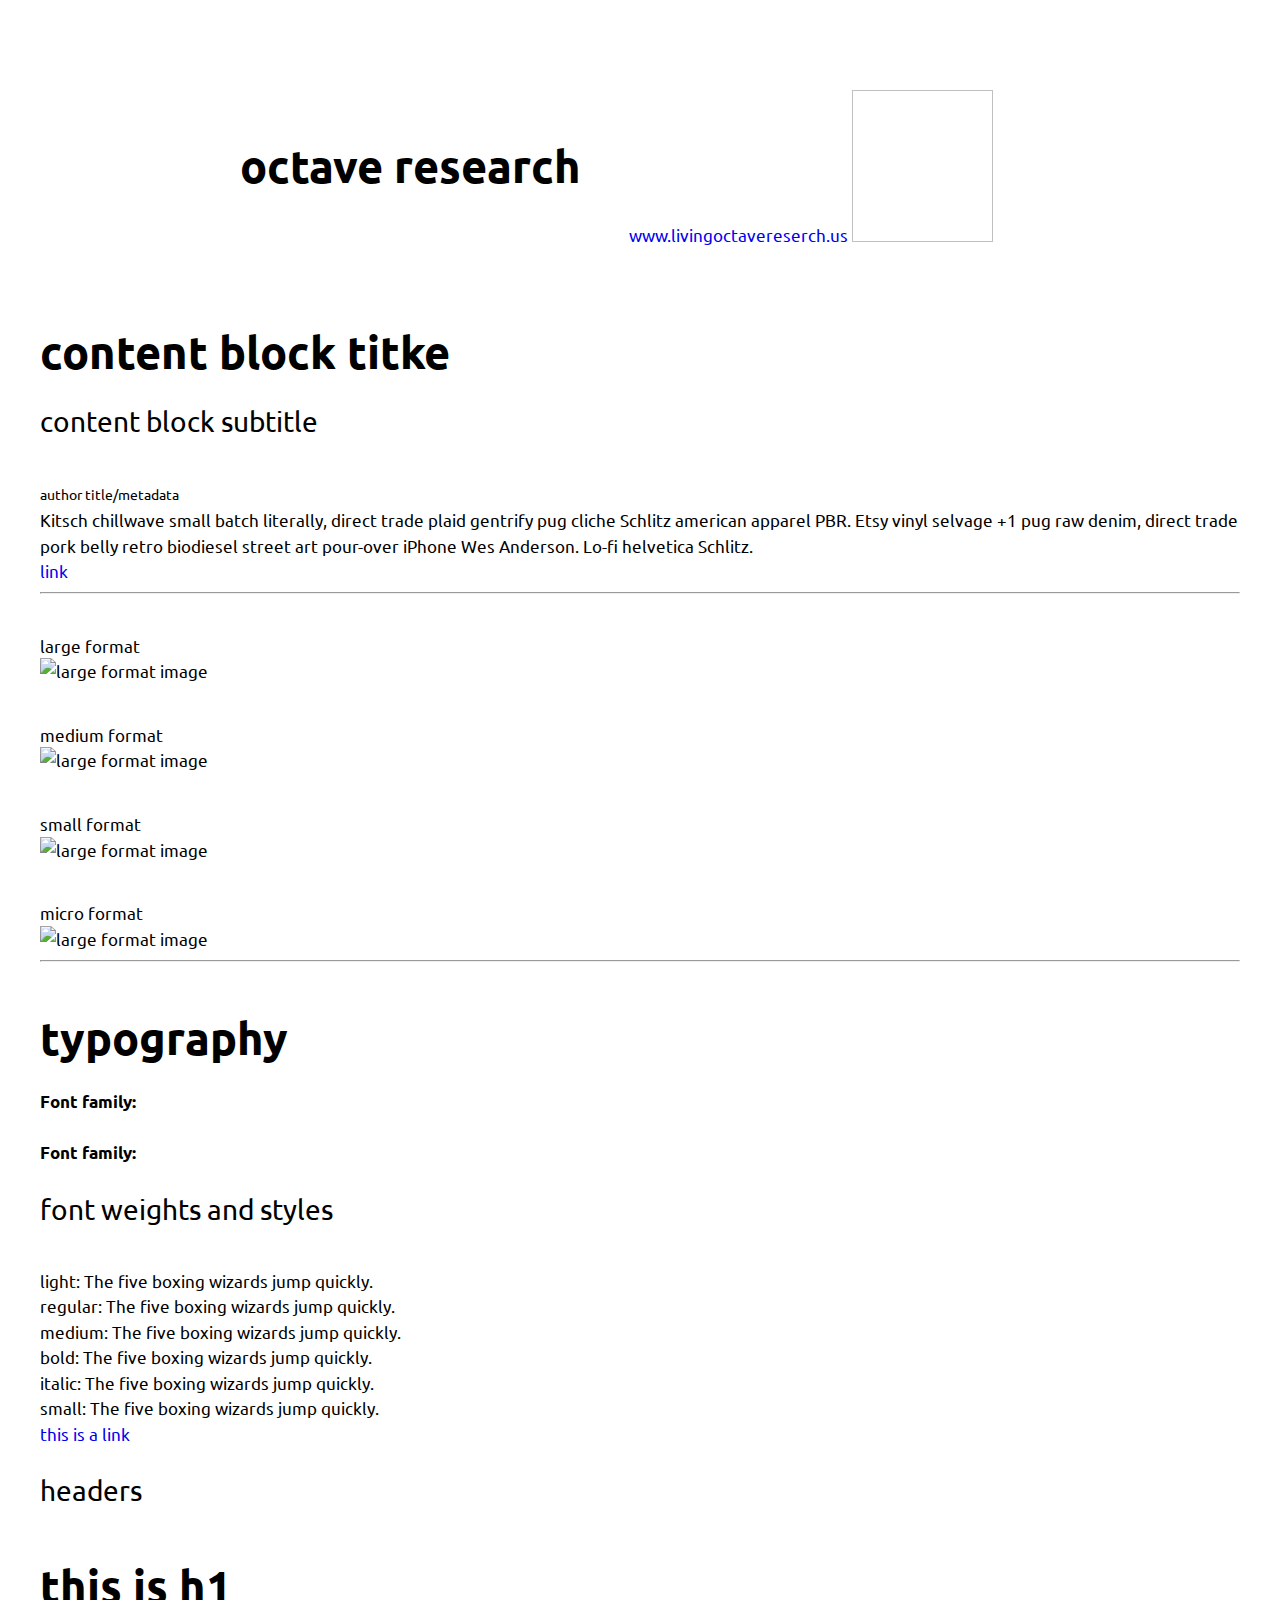
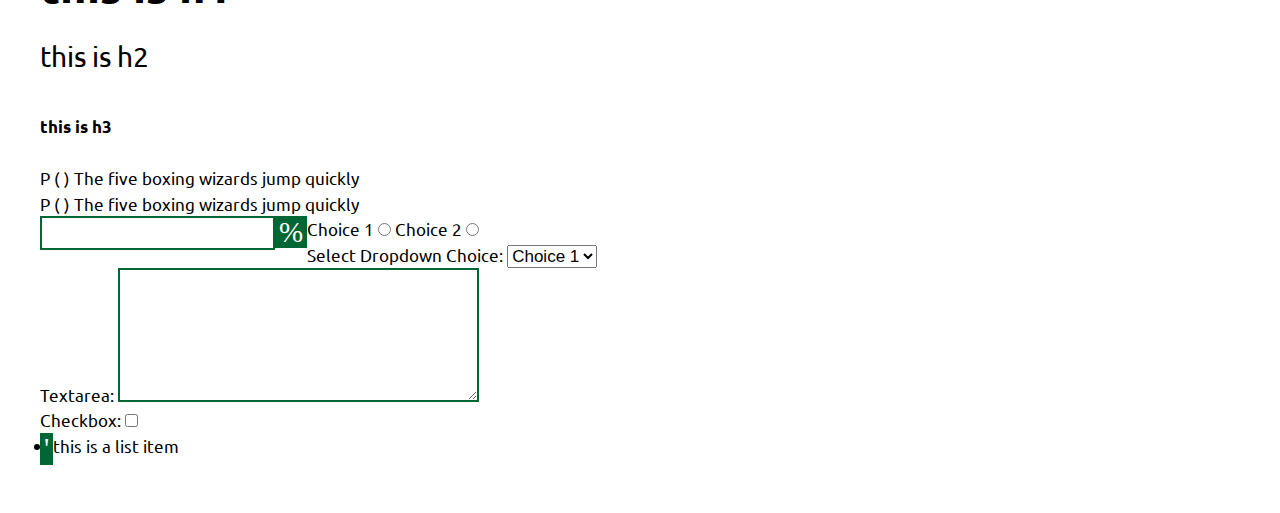
==== skeleton/index.html @ 34cfc97b "updated to latest style sheet" ====
<!DOCTYPE html>
<!--[if lt IE 7 ]><html class="ie ie6" lang="en"> <![endif]-->
<!--[if IE 7 ]><html class="ie ie7" lang="en"> <![endif]-->
<!--[if IE 8 ]><html class="ie ie8" lang="en"> <![endif]-->
<!--[if (gte IE 9)|!(IE)]><!--><html lang="en"> <!--<![endif]-->

<head>
		<meta charset="utf-8"/>
		<meta http-equiv="X-UA-Compatible" content="IE=edge,chrome=1"/>
		<title>style guide framework</title>
		<meta name="description" content="">
		<meta name="author" content="">
		
		<meta name="viewport" content="width=device-width, initial-scale=1"/>
		
			<!-- CSS 
		================================================== -->
		<link rel="stylesheet" href="stylesheets/compiled/style.css">
		<link rel="stylesheet" href="stylesheets/compiled/grid.css">
		<link rel="stylesheet" href="stylesheets/compiled/mediaLandscape.css">
		<link rel="stylesheet" href="stylesheets/compiled/mediaMobile.css">
		<link rel="stylesheet" href="stylesheets/compiled/mediaPortrait.css">
		<link rel="stylesheet" href="stylesheets/compiled/mediaSmall.css">
		<link rel="stylesheet" href="stylesheets/compiled/mediaTablet.css">
		
			<!-- TYPOGRAPHY
		================================================== -->	
		<link href='http://fonts.googleapis.com/css?family=Ubuntu:400,400italic,700,300' rel='stylesheet' type='text/css'>	
			
				<!-- Favicons
		================================================== -->
		<link rel="shortcut icon" href="images/favicon.ico">
		<link rel="apple-touch-icon" href="images/apple-touch-icon.png">
		<link rel="apple-touch-icon" sizes="72x72" href="images/apple-touch-icon-72x72.png">
		<link rel="apple-touch-icon" sizes="114x114" href="images/apple-touch-icon-114x114.png">
		
		<!-- Here's Golden Gridlet, the grid overlay script. -->
		<script src="GGS.js"></script>
		
		<!-- 
			This script enables structural HTML5 elements in old IE.
			http://code.google.com/p/html5shim/
		-->
		<!--[if lt IE 9]>
			<script src="//html5shim.googlecode.com/svn/trunk/html5.js"></script>
		<![endif]-->
</head>

<body lang="en">

	<section class="container">
		<header class="sixteen columns">
			<h1 id="project_name">octave research</h1>
			<a id="project_url" href="http://www.livingoctaveresearch.us" target="_blank">www.livingoctavereserch.us</a>
			<img id="branding"/>
			<section id="iconography" class="sixteen columns">	
				<a href="#"><span aria-hidden="true" data-icon="&#x27;"> </span></a>
				<a href="#"><span aria-hidden="true" data-icon="&#x25;"> </span></a>
				<a href="#"><span aria-hidden="true" data-icon="&#x26;"> </span></a>
				<a href="#"><span aria-hidden="true" data-icon="&#x21;"> </span></a>	
			</section><!--iconography-->
		</header>

		<section id="colors">
			<div id="colorA"> </div>
			<div id="colorB"> </div>
			<div id="colorC"> </div>
			<div id="colorD"> </div>
		</section><!--colors-->
		
		<section id="content_block">
			<h1>content block titke</h1>
			<h2>content block subtitle</h2>
			<small>author title/metadata</small>
			<p>Kitsch chillwave small batch literally, direct trade plaid gentrify pug cliche Schlitz american apparel PBR. Etsy vinyl selvage +1 pug raw denim, direct trade pork belly retro biodiesel street art pour-over iPhone Wes Anderson. Lo-fi helvetica Schlitz.
			</p>
			<a id="internal_link" href="#">link</a>
		</section><!--content_block-->
			
			<hr />
			
		<section id="imagery">
			<section id="large_format_img_container">
				<h2 id="large_format_img_dimentions"></h2>
				<p>large format</p>
				<p id="large_format_img_aspect"></p>
				<img id="large_format_img" alt="large format image" />
			</section><!--large_format_img_container-->
			
			<section id="medium_format_img_container">
				<h2 id="medium_format_img_dimentions"></h2>
				<p>medium format</p>
				<p id="medium_format_img_aspect"></p>
				<img id="medium_format_img" alt="large format image" />
			</section><!--medium_format_img_container-->
			
			<section id="small_format_img_container">
				<h2 id="small_format_img_dimentions"></h2>
				<p>small format</p>
				<p id="small_format_img_aspect"></p>
				<img id="small_format_img" alt="large format image" />
			</section><!--small_format_img_container-->
			
			<section id="micro_format_img_container">
				<h2 id="micro_format_img_dimentions"></h2>
				<p>micro format</p>
				<p id="micro_format_img_aspect"></p>
				<img id="micro_format_img" alt="large format image" />
			</section><!--micro_format_img_container-->
		</section><!--imagry-->
			
			<hr />
			
		<section id="typography">
			
			<h1>typography</h1>
			<h3 id="primary_font">Font family:</h3>
			<h3 id="secondary_font">Font family:</h3>
			
			<section id="font_weights_styles">
				<h2>font weights and styles</h2>
				<p>light: The five boxing wizards jump quickly.</p>
				<p>regular: The five boxing wizards jump quickly.</p>
				<p>medium: The five boxing wizards jump quickly.</p>
				<p>bold: The five boxing wizards jump quickly.</p>
				<p>italic: The five boxing wizards jump quickly.</p>
				<p>small: The five boxing wizards jump quickly.</p>
				<a href="#">this is a link</a>
			</section><!--font_weights_styles-->
			
			<section id="headers">
				<h2>headers</h2>
				<h1>this is h1</h1>
				<h2>this is h2</h2>
				<h3>this is h3</h3>
			</section><!--headers-->
			
			<section id="body">
				<p>P (<span id="body_size_regular"> </span>) The five boxing wizards jump quickly</p>
				<p>P (<span id="body_size_alternative"> </span>) The five boxing wizards jump quickly</p>
			</section><!--body-->
	
		</section><!--typography-->
		
		<section id="form_elements">
			<form action="#" method="post">
				    <div id="search">
				         <input type="text" name="name" id="name" value="" tabindex="1" />
					     <button type="submit" value=""><span aria-hidden="true" data-icon="&#x25;"> </span></button>
				    </div>
				
				    <div id="radio_buttons">
				         <label for="radio-choice-1">Choice 1</label>
				         <input type="radio" name="radio-choice-1" id="radio-choice-1" tabindex="2" value="choice-1" />
				
						 <label for="radio-choice-2">Choice 2</label>
				         <input type="radio" name="radio-choice-2" id="radio-choice-2" tabindex="3" value="choice-2" />
				    </div><!--radio_buttons-->
				
					<div id="select_list">
						<label for="select-choice">Select Dropdown Choice:</label>
						<select name="select-choice" id="select-choice">
							<option value="Choice 1">Choice 1</option>
							<option value="Choice 2">Choice 2</option>
							<option value="Choice 3">Choice 3</option>
						</select>
					</div><!--select_list-->
					
					<div id="textarea">
						<label for="textarea">Textarea:</label>
						<textarea cols="40" rows="8" name="textarea" id="textarea"></textarea>
					</div><!--textarea-->
					
					<div id="checkbox">
					    <label for="checkbox">Checkbox:</label>
						<input type="checkbox" name="checkbox" id="checkbox" />
				 </div><!--checkbox-->

				 <button><span aria-hidden="true" data-icon="&#x27;"></span></button>			    
			</form> 
		</section><!--form_elements-->
		
		<section id="lists">
			<ul>
				<li>this is a list item</li>
			</ul>	
		</section><!--lists-->
		
	</section><!-- container -->


<!-- End Document
================================================== -->
</body>
</html>
---- skeleton/stylesheets/compiled/style.css ----
/*
*  Resets
*  Margin, padding, and border resets
*  except for form elements
*
*/
html, body, div, span, object, iframe, h1, h2, h3, h4, h5, h6, p, a, blockquote, pre, abbr, address, cite, code, del, dfn, em, img, ins, kbd, q, samp, small, strong, sub, sup, var, b, i, dl, dt, dd, ol, ul, li, fieldset, form, label, legend, table, caption, tbody, tfoot, thead, tr, th, td, article, aside, figure, footer, header, hgroup, nav, section, menu, time, mark, audio, video, canvas {
  margin: 0;
  padding: 0;
  border: 0; }

/*
*
*  Consistency fixes
*  adopted from http://necolas.github.com/normalize.css/
*
*/
html {
  height: 100%;
  -webkit-text-size-adjust: 100%;
  -ms-text-size-adjust: 100%; }

body {
  min-height: 100%;
  font-size: 100%; }

article, aside, details, figcaption, figure,
footer, header, hgroup, nav, section, audio, canvas, video {
  display: block; }

sub, sup {
  font-size: 75%;
  line-height: 0;
  position: relative;
  vertical-align: baseline; }

sup {
  top: -0.5em; }

sub {
  bottom: -0.25em; }

pre {
  white-space: pre;
  white-space: pre-wrap;
  word-wrap: break-word; }

b, strong {
  font-weight: bold; }

abbr[title] {
  border-bottom: 1px dotted; }

input, textarea, button, select {
  margin: 0;
  font-size: 100%;
  line-height: normal;
  vertical-align: baseline; }

button,
html input[type="button"],
input[type="reset"],
input[type="submit"] {
  cursor: pointer;
  -webkit-appearance: button; }

input[type="checkbox"],
input[type="radio"] {
  -webkit-box-sizing: border-box;
  -moz-box-sizing: border-box;
  -ms-box-sizing: border-box;
  -o-box-sizing: border-box;
  box-sizing: border-box; }

textarea {
  overflow: auto; }

table {
  border-collapse: collapse;
  border-spacing: 0; }

/*
*
* Branding
*
*/
#branding {
  background: url("../../images/branding.png") repeat;
  background-size: cover;
  width: 141px;
  height: 152px;
  display: inline-block; }

header h1 {
  display: inline-block;
  float: left; }

/*
*
* Typography
*
*/
body {
  font-family: 'Ubuntu', sans-serif; }

a {
  text-decoration: none; }

/*
*
* Color Scheme and Patterns
*
*/
/* Choose $body_pattern or $body_color*/
html {
  background: none; }

body .container {
  overflow: hidden;
  background-color: white;
  margin: 50px auto;
  padding: 40px; }

#primary_color, #secondary_color, #tertiary_color, #primary_pattern {
  height: 100px;
  margin: 5px 0px 0px 0px; }

#primary_color {
  background-color: #006633; }

#secondary_color {
  background-color: #bad086; }

#tertiary_color {
  background-color: #592f20; }

/*
*
* Elements
*
*/
#elements {
  display: inline-block;
  float: left; }

#icon_sheet {
  height: 60px;
  width: 195px; }

@font-face {
  font-family: 'icomoon';
  src: url("../fonts/icomoon.eot?") format("eot"), url("../fonts/icomoon.woff") format("woff"), url("../fonts/icomoon.ttf") format("truetype"); }

[data-icon]:before {
  font-family: icomoon;
  content: attr(data-icon);
  speak: none;
  font-size: 29px;
  color: white;
  vertical-align: middle; }

button {
  display: block;
  float: left;
  padding: 0 7px;
  background-color: #006633;
  border: 2px solid #006633;
  line-height: 140%;
  text-decoration: none;
  cursor: pointer;
  padding: 2px; }

#search button {
  display: block;
  float: left;
  padding: 0 7px;
  background-color: #006633;
  border: 2px solid #006633;
  line-height: 140%;
  text-decoration: none;
  cursor: pointer;
  padding: 2px; }

input[type="text"] {
  border: 2px solid #006633;
  padding: 5px;
  float: left; }

input[type="submit"] {
  border: 2px solid #006633;
  background-color: white;
  padding: 5px; }

textarea {
  border: 2px solid #006633;
  background-color: white;
  padding: 5px; }

#mood_image1 {
  background: url("../../images/mood_image1.jpg");
  background-size: cover;
  width: 300px;
  height: 240px; }

#mood_image2 {
  background: url("../../images/mood_image2.jpg");
  background-size: cover;
  width: 300px;
  height: 240px; }

#mood_image3 {
  background: url("../../images/mood_image3.jpg");
  background-size: cover;
  width: 300px;
  height: 240px; }

/*
*
* Zoomable baseline grid
* type size presets
*
*/
body {
  /* 16px / 24px */
  font-size: 1em;
  line-height: 1.5em; }

h3 {
  /* 16px / 24px */
  font-size: 1em;
  line-height: 1.5em;
  /* 24 */ }

h2, h1 {
  /* 26 / 36px */
  font-size: 1.625em;
  line-height: 1.38462em; }

/*
*
*  Four-column grid active
*  ----------------------------------------
*  Margin   | #  1   2   3   4   |   Margin
*  5.55555% | %  25  50  75  100 | 5.55555%
*
*/
header, #twoway {
  margin: 0 5.55556%; }

h1, h2 {
  margin: 0.92308em 0 1.38462em; }

h2 {
  font-weight: normal; }

h3 {
  margin: 1.5em 0 1.5em; }

/*
*  Simple elastic gutters
*  Note: box-sizing will not work in IE6-7
*/
.wrapper {
  padding: 0 0.75em;
  -webkit-box-sizing: border-box;
  -moz-box-sizing: border-box;
  -ms-box-sizing: border-box;
  box-sizing: border-box; }

/*
*
*  Fixes for IE6-8
*  http://jonikorpi.com/leaving-old-IE-behind/
*
*/
.ie body {
  width: 40em;
  margin: 0 auto;
  font-size: 1.0625em; }

.ie h1 {
  /* 42px / 48px */
  font-size: 2.625em;
  line-height: 1.14286em;
  margin: 1.14286em 0 0.57143em; }

/* @media screen and (min-width: 640px) */
@media screen and (min-width: 40em) {
  body {
    /* Zoom baseline grid to 17/16 = 1.0625 */
    font-size: 1.0625em; }

  h1 {
    /* 42px / 48px */
    font-size: 2.625em;
    line-height: 1.14286em;
    margin: 1.14286em 0 0.57143em; } }
/*
*
*  Eight-column grid active
*  ----------------------------------------------------------------------
*  Margin   | #  1     2     3     4     5     6     7     8   |   Margin
*  5.55555% | %  12.5  25.0  37.5  50.0  62.5  75.0  87.5  100 | 5.55555%
*
*
*/
/* @media screen and (min-width: 720px) */
@media screen and (min-width: 45em) {
  body {
    /* Reset baseline grid to 16/16 = 1 */
    font-size: 1em; }

  #twoway .wrapper {
    float: left;
    width: 50%; } }
/* @media screen and (min-width: 888px) */
@media screen and (min-width: 55.5em) {
  body {
    /* Zoom baseline grid to 17/16 = 1.0625 */
    font-size: 1.0625em; } }
/* @media screen and (min-width: 984px) */
@media screen and (min-width: 61.5em) {
  body {
    /* Reset baseline grid to 16/16 = 1.0 */
    font-size: 1em; }

  header, #twoway {
    margin: 0 16.66667%; } }
/* @media screen and (min-width: 1200px) */
@media screen and (min-width: 75em) {
  body {
    /* Zoom baseline grid to 17/16 = 1.0625 */
    font-size: 1.0625em; } }
/* @media screen and (min-width: 1392px) */
@media screen and (min-width: 87em) {
  body {
    /* Reset baseline grid to 16/16 = 1.0 */
    font-size: 1em; }

  header, #twoway {
    margin: 0 27.77778%; } }
/* @media screen and (min-width: 1680px) */
@media screen and (min-width: 105em) {
  body {
    /* Zoom baseline grid to 17/16 = 1.0625 */
    font-size: 1.0625em; } }
/*
*
*  Sixteen-column grid active
*  ----------------------------------------------------------------------------------------------------------------------
*  Margin   | #  1     2     3     4     5     6     7     8     9     10    11    12    13    14    15    16  |   Margin
*  5.55555% | %  6.25  12.5  18.75 25.0  31.25 37.5  43.75 50.0  56.25 62.5  68.75 75.0  81.25 87.5  93.75 100 | 5.55555%
*
*
*/
/* @media screen and (min-width: 1872px) */
@media screen and (min-width: 117em) {
  header, #twoway {
    margin: 0 5.55556%; }

  header .wrapper {
    width: 37.5%;
    margin-left: 25%; }

  #twoway .wrapper {
    width: 25%; }

  #twoway .wrapper:first-child {
    margin-left: 25%; } }
/* @media screen and (min-width: 2080px) */
@media screen and (min-width: 130em) {
  body {
    /* Zoom baseline grid to 18/16 = 1.125 */
    font-size: 1.125em;
    max-width: 160 em; } }
/*
 * Structure
 * 
 */
article {
  margin-top: 50px; }

header {
  text-align: center; }

/*
*
*  Simple fluid media
*
*/
figure {
  position: relative; }

figure img, figure object, figure embed, figure video {
  max-width: 100%;
  display: block; }

img {
  border: 0;
  -ms-interpolation-mode: bicubic; }
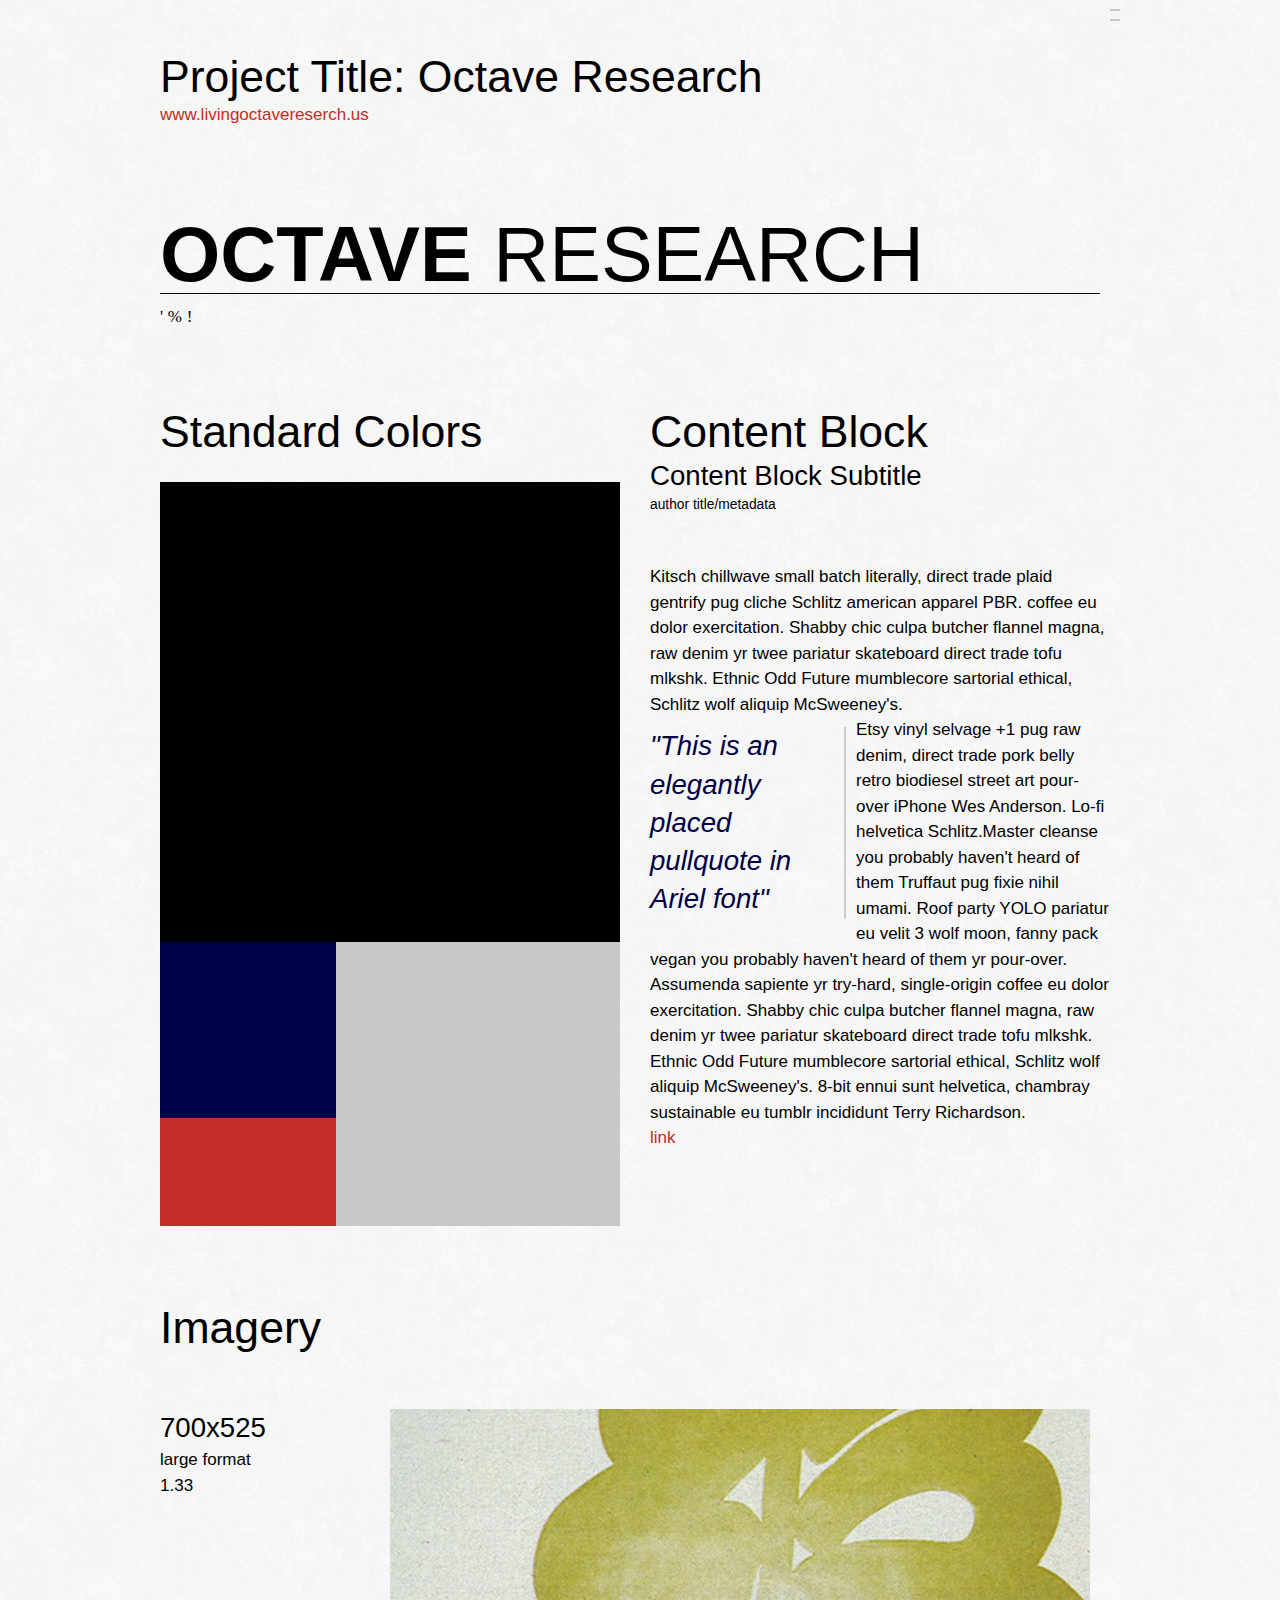
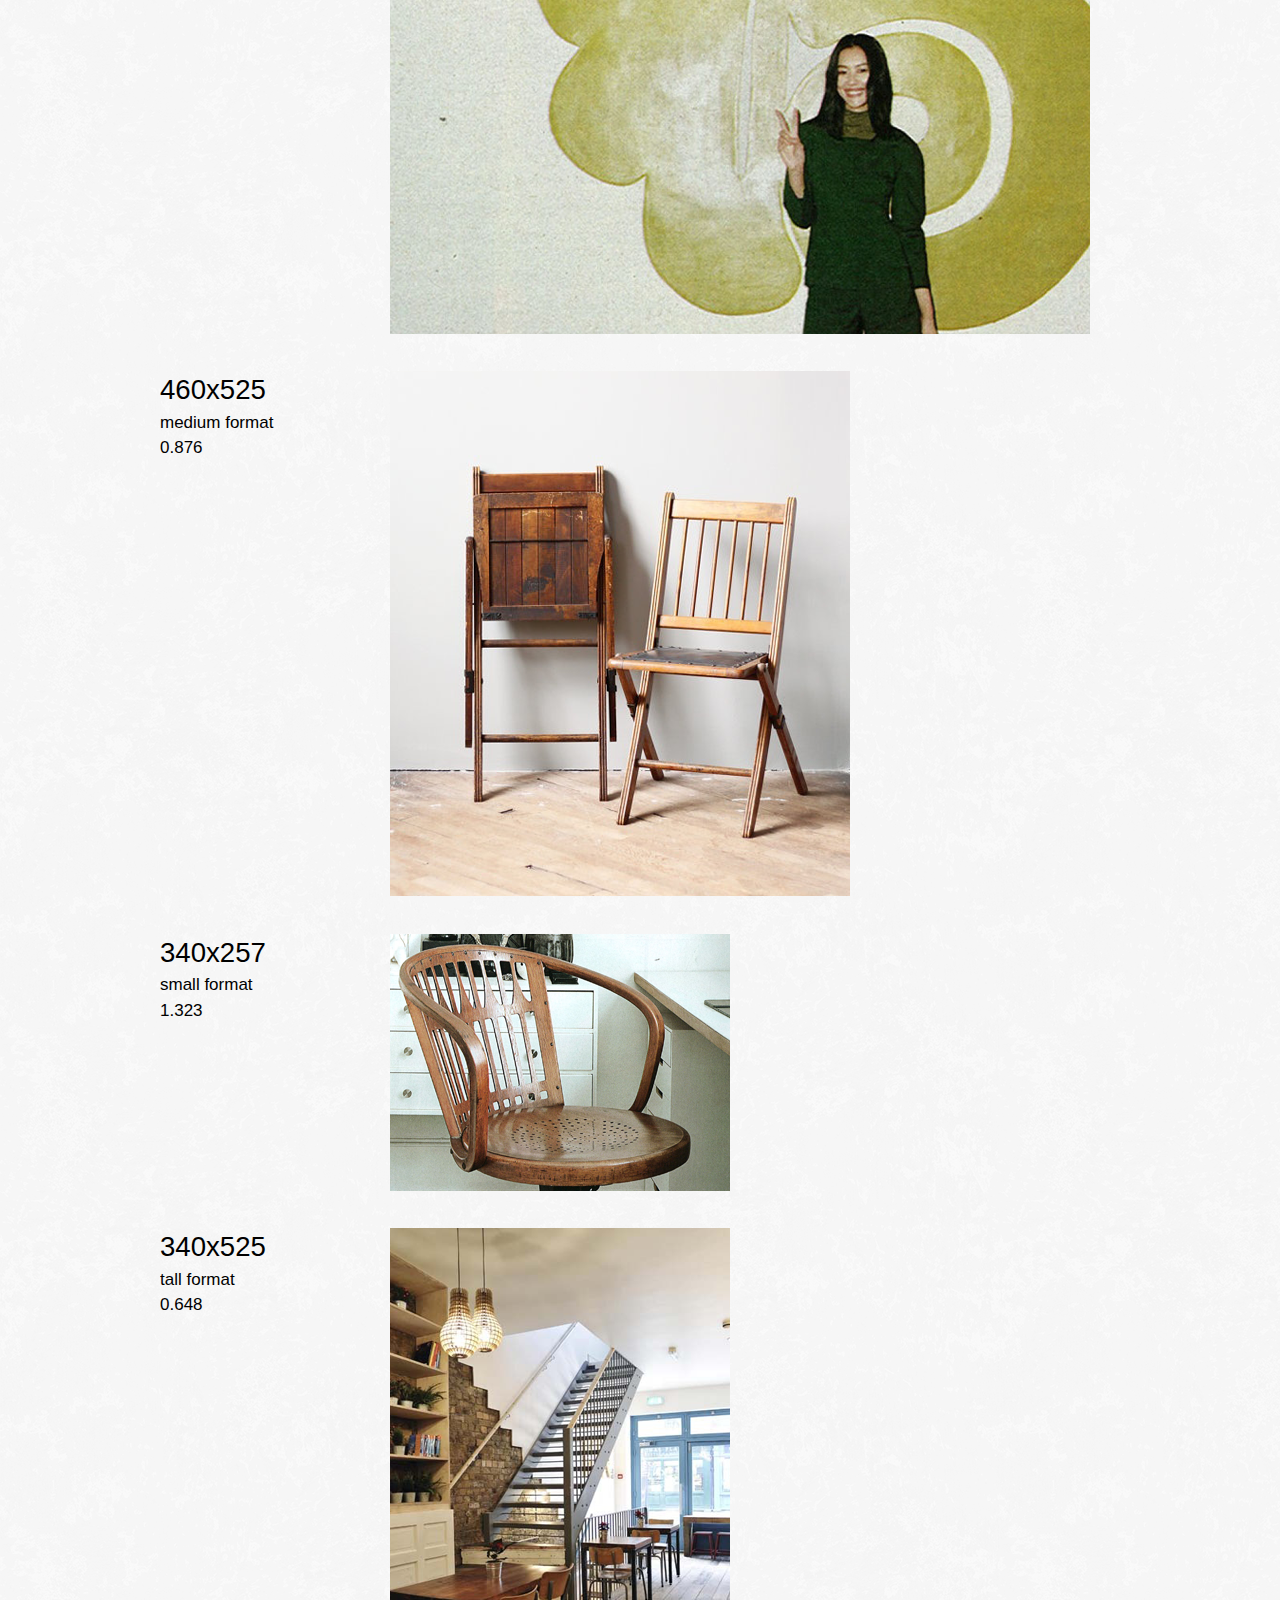
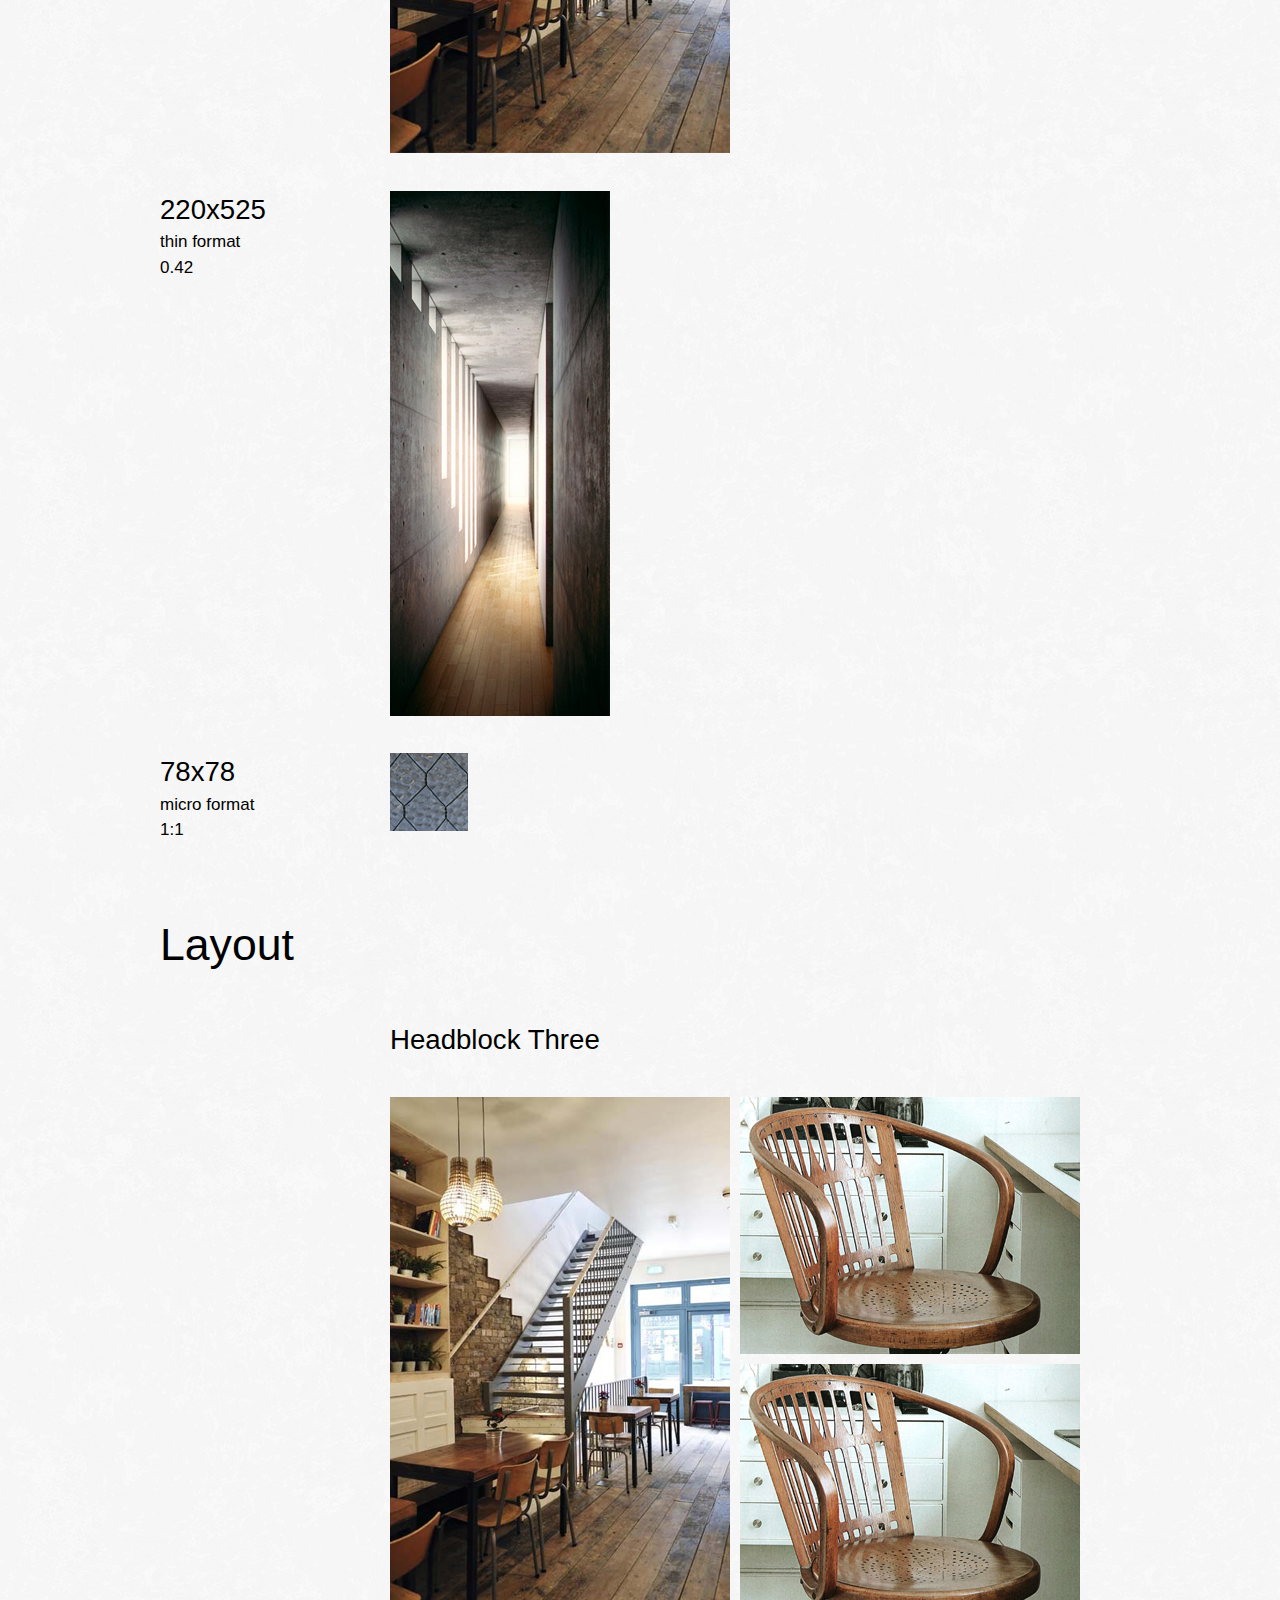
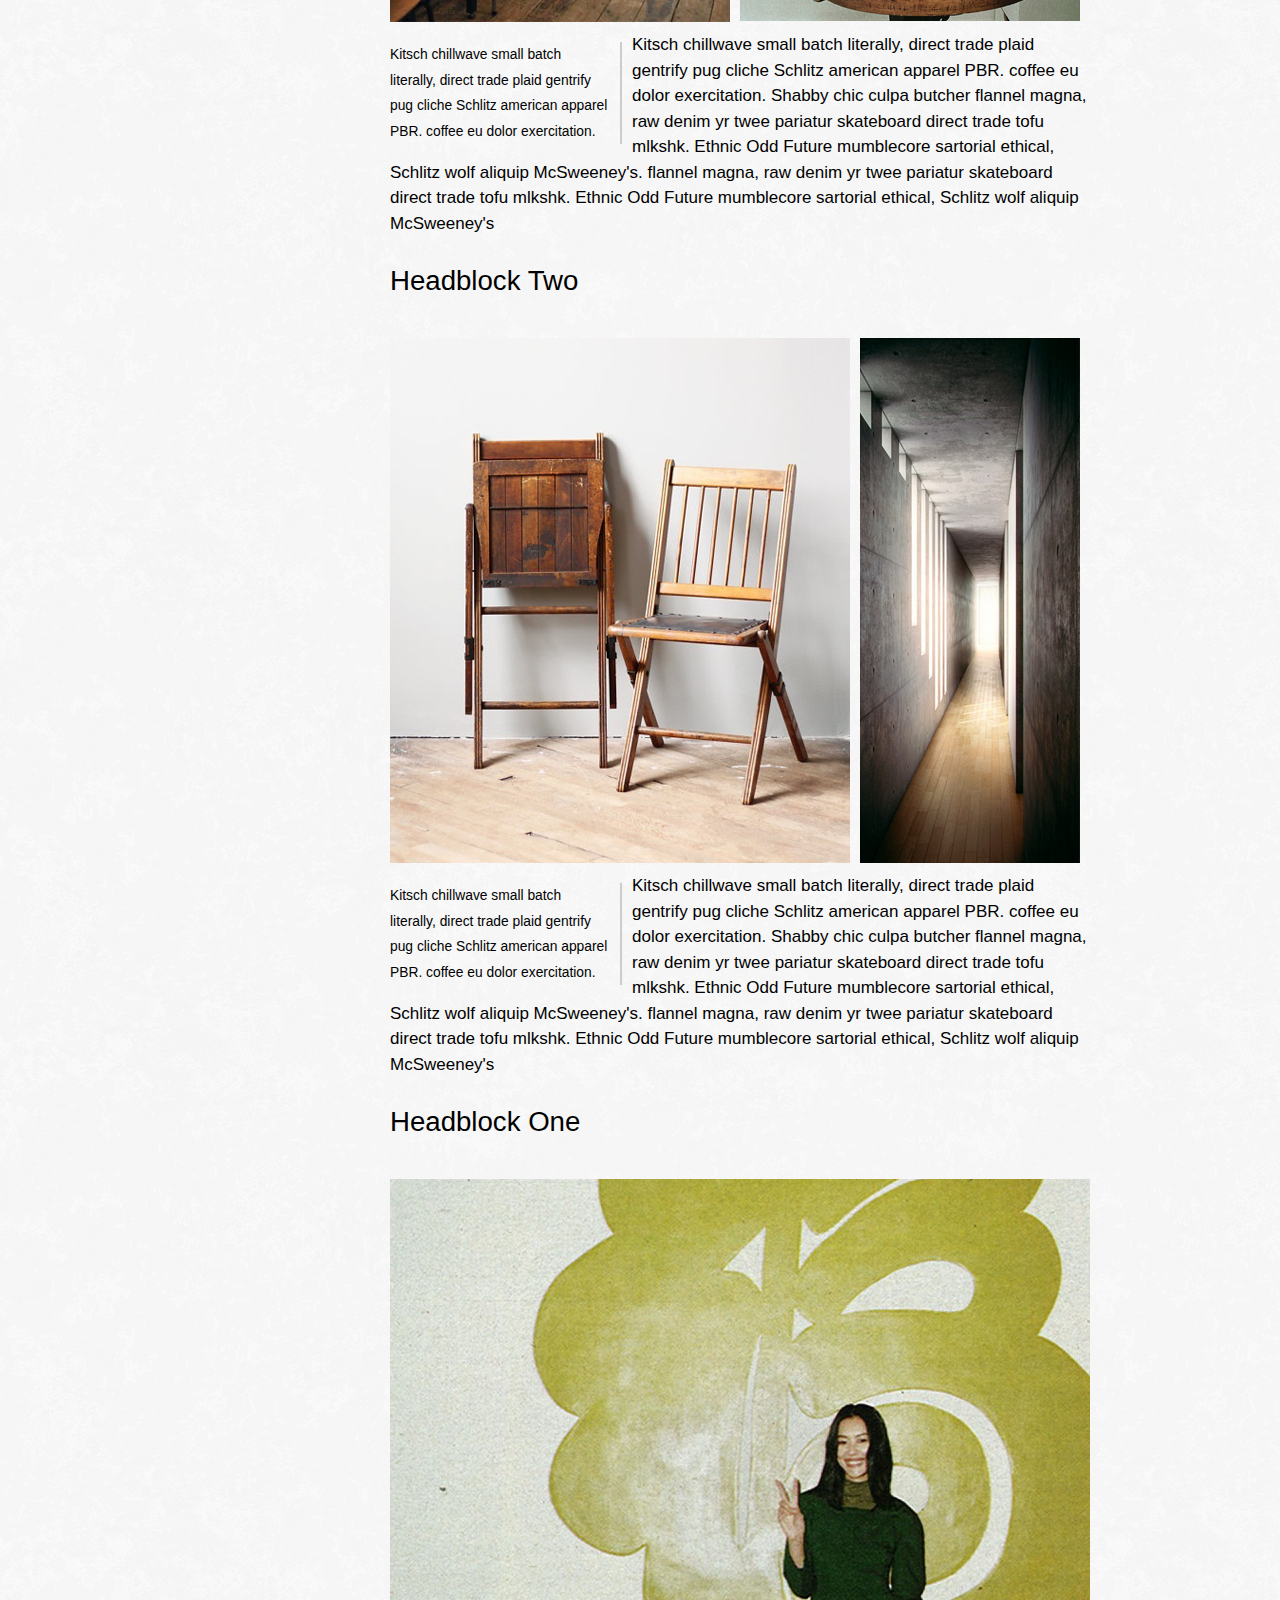
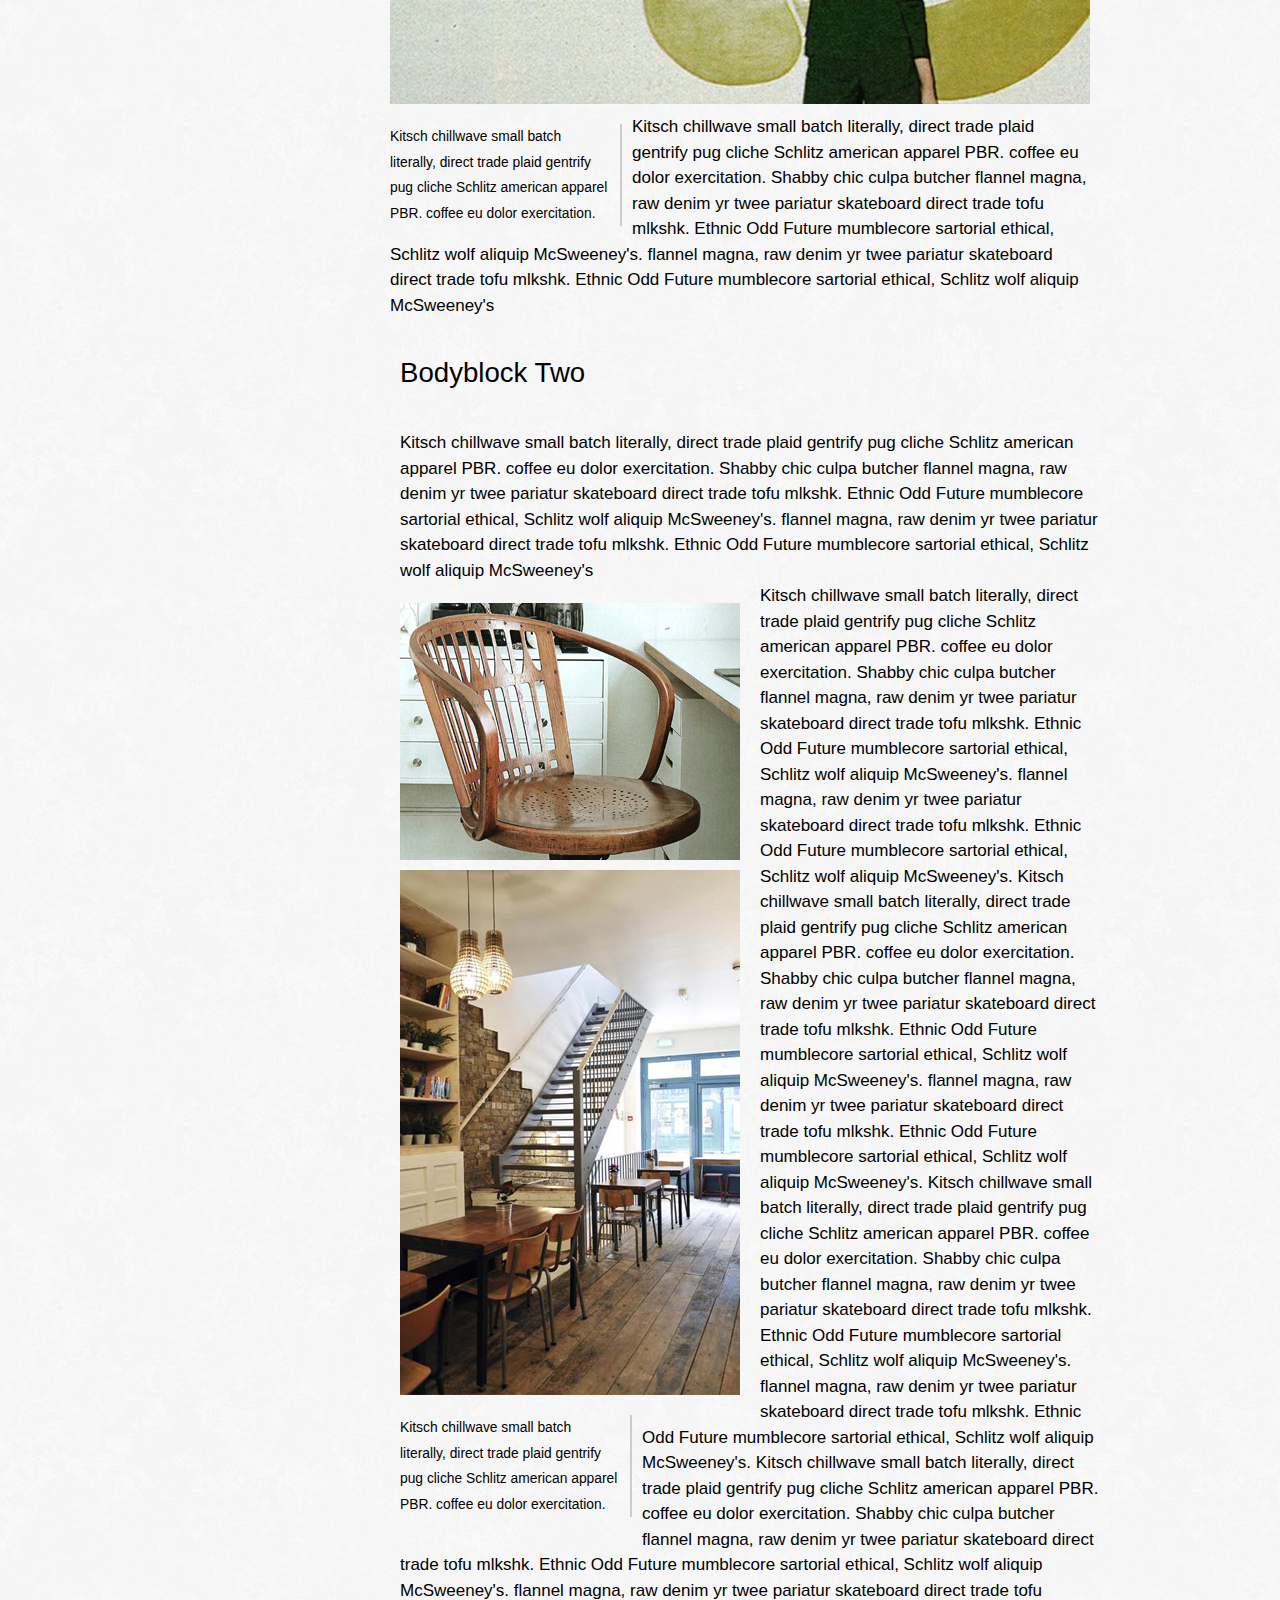
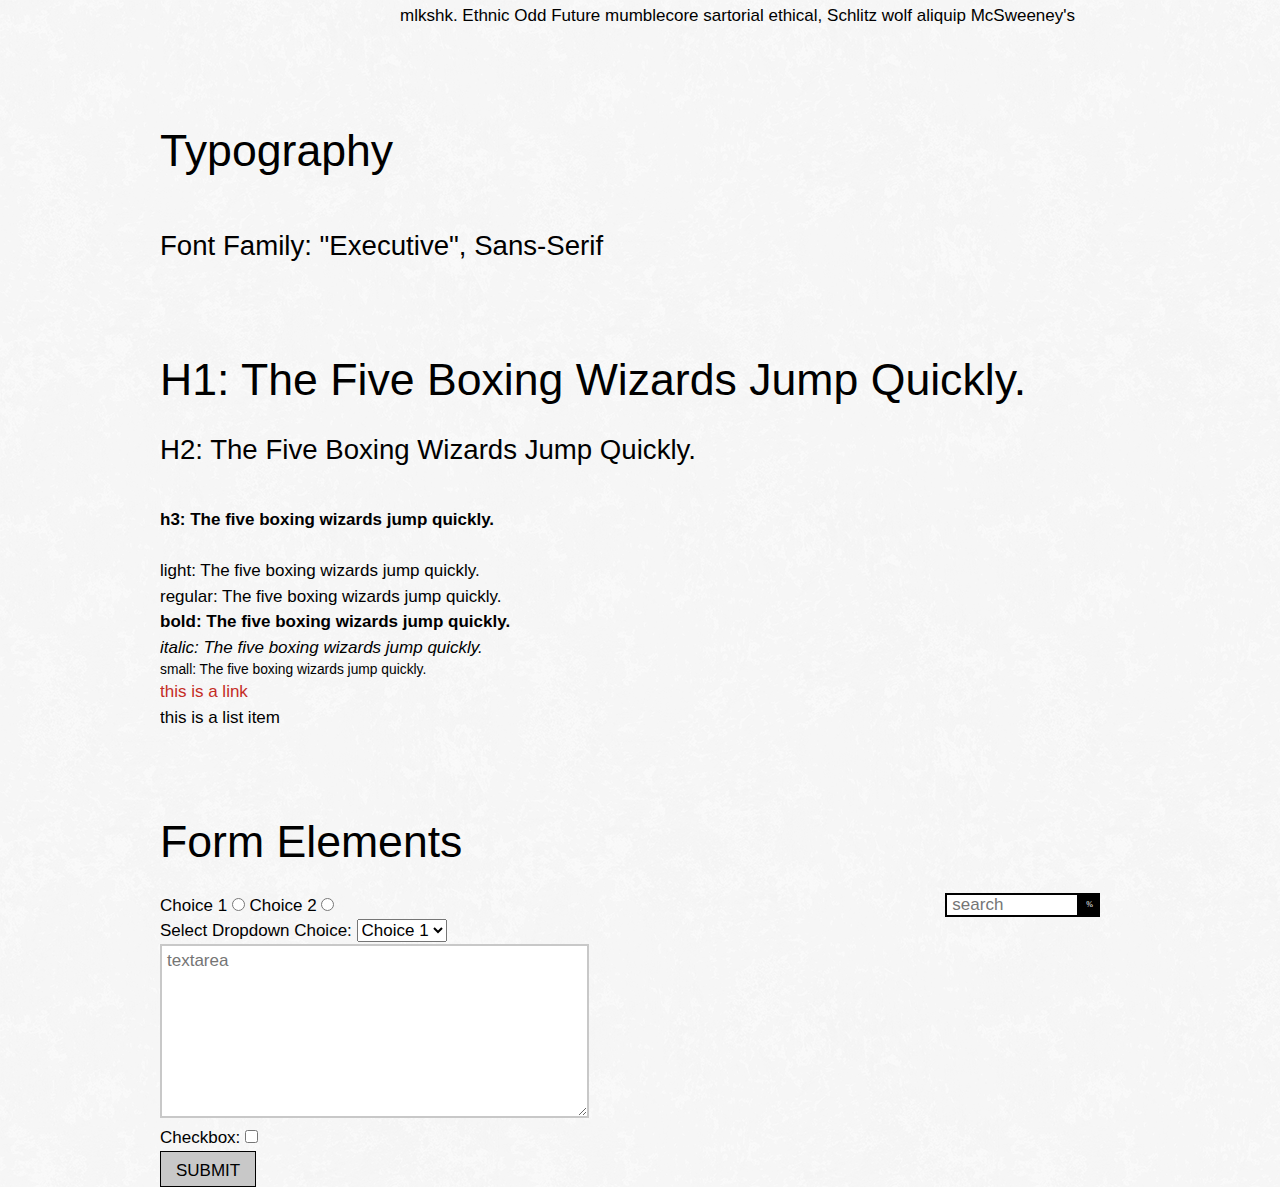
==== commit b1b7c191: "merging octave research style sheet" ====
--- a/skeleton/index.html
+++ b/skeleton/index.html
@@ -49,104 +49,224 @@
 <body lang="en">
 
 	<section class="container">
-		<header class="sixteen columns">
-			<h1 id="project_name">octave research</h1>
+		<header class="sixteen columns alpha">
+			<h1 id="project_name">project title: octave research</h1>
 			<a id="project_url" href="http://www.livingoctaveresearch.us" target="_blank">www.livingoctavereserch.us</a>
-			<img id="branding"/>
-			<section id="iconography" class="sixteen columns">	
+			<h1 id="branding">octave <span id="h1_research">research</span></h1>
+			<div id="iconography" class="sixteen columns alpha">	
 				<a href="#"><span aria-hidden="true" data-icon="&#x27;"> </span></a>
 				<a href="#"><span aria-hidden="true" data-icon="&#x25;"> </span></a>
-				<a href="#"><span aria-hidden="true" data-icon="&#x26;"> </span></a>
 				<a href="#"><span aria-hidden="true" data-icon="&#x21;"> </span></a>	
-			</section><!--iconography-->
+			</div><!--iconography-->
 		</header>
 
 		<section id="colors">
-			<div id="colorA"> </div>
-			<div id="colorB"> </div>
-			<div id="colorC"> </div>
-			<div id="colorD"> </div>
+			<h1>Standard Colors</h1>
+			
+			<div id="color_block" class="eight columns alpha">
+				<div id="colorA"> </div>
+				<div id="colorB"> 
+					<div id="colorCD">
+						<div id="colorC"> </div>
+						<div id="colorD"> </div>
+					</div><!--color_CD-->
+				</div><!--colorB-->
+			</div><!--color_block-->
+			
 		</section><!--colors-->
 		
-		<section id="content_block">
-			<h1>content block titke</h1>
+		<section id="content_block" class="eight columns">
+			<h1>Content Block</h1>
 			<h2>content block subtitle</h2>
-			<small>author title/metadata</small>
-			<p>Kitsch chillwave small batch literally, direct trade plaid gentrify pug cliche Schlitz american apparel PBR. Etsy vinyl selvage +1 pug raw denim, direct trade pork belly retro biodiesel street art pour-over iPhone Wes Anderson. Lo-fi helvetica Schlitz.
-			</p>
+			<p class="small" id="meta_data">author title/metadata</p>
+			<div id="body_content">
+				<p>Kitsch chillwave small batch literally, direct trade plaid gentrify pug cliche Schlitz american apparel PBR. coffee eu dolor exercitation. Shabby chic culpa butcher flannel magna, raw denim yr twee pariatur skateboard direct trade tofu mlkshk. Ethnic Odd Future mumblecore sartorial ethical, Schlitz wolf aliquip McSweeney's.</p>
+				<div class="pullquote">
+					<h3>"This is an elegantly placed pullquote in Ariel font"</h3>
+				</div><!--pullquote-->
+				<p> Etsy vinyl selvage +1 pug raw denim, direct trade pork belly retro biodiesel street art pour-over iPhone Wes Anderson. Lo-fi helvetica Schlitz.Master cleanse you probably haven't heard of them Truffaut pug fixie nihil umami. Roof party YOLO pariatur eu velit 3 wolf moon, fanny pack vegan you probably haven't heard of them yr pour-over. Assumenda sapiente yr try-hard, single-origin coffee eu dolor exercitation. Shabby chic culpa butcher flannel magna, raw denim yr twee pariatur skateboard direct trade tofu mlkshk. Ethnic Odd Future mumblecore sartorial ethical, Schlitz wolf aliquip McSweeney's. 8-bit ennui sunt helvetica, chambray sustainable eu tumblr incididunt Terry Richardson.
+				</p>
+			</div><!--body_content-->
 			<a id="internal_link" href="#">link</a>
+			
 		</section><!--content_block-->
 			
 			<hr />
 			
-		<section id="imagery">
-			<section id="large_format_img_container">
-				<h2 id="large_format_img_dimentions"></h2>
-				<p>large format</p>
-				<p id="large_format_img_aspect"></p>
-				<img id="large_format_img" alt="large format image" />
-			</section><!--large_format_img_container-->
-			
-			<section id="medium_format_img_container">
-				<h2 id="medium_format_img_dimentions"></h2>
-				<p>medium format</p>
-				<p id="medium_format_img_aspect"></p>
-				<img id="medium_format_img" alt="large format image" />
-			</section><!--medium_format_img_container-->
-			
-			<section id="small_format_img_container">
-				<h2 id="small_format_img_dimentions"></h2>
-				<p>small format</p>
-				<p id="small_format_img_aspect"></p>
-				<img id="small_format_img" alt="large format image" />
-			</section><!--small_format_img_container-->
-			
-			<section id="micro_format_img_container">
-				<h2 id="micro_format_img_dimentions"></h2>
-				<p>micro format</p>
-				<p id="micro_format_img_aspect"></p>
-				<img id="micro_format_img" alt="large format image" />
-			</section><!--micro_format_img_container-->
+		<section id="imagery" class="sixteen columns alpha">
+			<h1>imagery</h1>
+			<div id="large_format_img_container" class="sixteen columns alpha">
+				<div id="large_format_img_dimentions" class="four columns alpha">
+					<h2>700x525</h2>
+					<p>large format</p>
+					<p id="large_format_img_aspect">1.33</p>
+				</div>
+			
+				<div id="large_format_img" class="twelve columns alpha">
+					<img src="./images/imagery/large_format_image.png" alt="large format image" />
+				</div><!--large_format_img-->
+			</div><!--large_format_img_container-->
+			
+			<div id="medium_format_img_container" class="sixteen columns alpha">
+				<div id="medium_format_img_dimentions" class="four columns alpha">
+					<h2>460x525</h2>
+					<p>medium format</p>
+					<p id="medium_format_img_aspect">0.876</p>
+				</div>
+			
+				<div id="medium_format_img" class="twelve columns alpha">
+					<img src="./images/imagery/medium_format_image.png" alt="medium format image" />
+				</div><!--medium_format_img-->
+			</div><!--medium_format_img_container-->
+			
+			<div id="small_format_img_container" class="sixteen columns alpha">
+				<div id="small_format_img_dimentions" class="four columns alpha">
+					<h2>340x257</h2>
+					<p>small format</p>
+					<p id="small_format_img_aspect">1.323</p>
+				</div>
+				<div id="small_format_img" class="twelve columns alpha">
+					<img src="./images/imagery/small_format_image.png" alt="small format image" />
+				</div><!--small_format_img-->
+			</div><!--small_format_img_container-->
+			
+			<div id="tall_format_img_container" class="sixteen columns alpha">
+				<div id="tall_format_img_dimentions" class="four columns alpha">
+					<h2>340x525</h2>
+					<p>tall format</p>
+					<p id="tall_format_img_aspect">0.648</p>
+				</div>
+			
+				<div id="tall_format_img" class="twelve columns alpha">
+					<img src="./images/imagery/tall_format_image.png" alt="tall format image" />
+				</div><!--tall_format_img-->
+			</div><!--tall_format_img_container-->
+			
+			<div id="thin_format_img_container" class="sixteen columns alpha">
+				<div id="thin_format_img_dimentions" class="four columns alpha">
+					<h2>220x525</h2>
+					<p>thin format</p>
+					<p id="thin_format_img_aspect">0.42</p>
+				</div>
+				<div id="thin_format_img" class="twelve columns alpha">
+					<img src="./images/imagery/thin_format_image.png" alt="thin format image" />
+				</div><!--thin_format_img-->
+			</div><!--thin_format_img_container-->
+			
+			<div id="micro_format_img_container" class="sixteen columns alpha">
+				<div id="micro_format_img_dimentions" class="four columns alpha">
+					<h2>78x78</h2>
+					<p>micro format</p>
+					<p id="micro_format_img_aspect">1:1</p>
+				</div>
+			
+				<div id="micro_format_img" class="twelve columns alpha">
+					<img src="./images/imagery/micro_format_image.png" alt="micro format image" />
+				</div><!--micro_format_img-->
+			</div><!--micro_format_img_container-->
+			
 		</section><!--imagry-->
 			
 			<hr />
-			
-		<section id="typography">
+		
+		<section id="layout" class="sixteen columns alpha">
+			<h1>layout</h1>
+			
+			<div id="headblock_three_container" class="twelve columns alpha">
+				<h2>headblock three</h2>
+				<div id="headblock_three" class="twelve columns omega">
+					<img id="headblock_three_a" src="./images/imagery/tall_format_image.png" class="six columns alpha"/>
+					<img id="headblock_three_b" src="./images/imagery/small_format_image.png" class="six columns alpha"/>
+					<img id="headblock_three_c" src="./images/imagery/small_format_image.png" class="six columns alpha"/>
+				</div><!--headblock_three-->
+				
+				<div class="img_block_caption four columns alpha">
+					<blockquote class="four columns alpha">Kitsch chillwave small batch literally, direct trade plaid gentrify pug cliche Schlitz american apparel PBR. coffee eu dolor exercitation.</blockquote>
+				</div><!--img_block_caption-->
+				<p>Kitsch chillwave small batch literally, direct trade plaid gentrify pug cliche Schlitz american apparel PBR. coffee eu dolor exercitation. Shabby chic culpa butcher flannel magna, raw denim yr twee pariatur skateboard direct trade tofu mlkshk. Ethnic Odd Future mumblecore sartorial ethical, Schlitz wolf aliquip McSweeney's. flannel magna, raw denim yr twee pariatur skateboard direct trade tofu mlkshk. Ethnic Odd Future mumblecore sartorial ethical, Schlitz wolf aliquip McSweeney's</p>
+			</div><!--headblock_three_container-->
+			
+			<div id="headblock_two_container" class="twelve columns alpha">
+				<h2>headblock two</h2>
+				<div id="headblock_two" class="twelve columns omega">
+					<img id="headblock_two_a" src="./images/imagery/medium_format_image.png" class="eight columns alpha"/>
+					<img id="headblock_two_b" src="./images/imagery/thin_format_image.png" class="four columns alpha"/>
+				</div><!--headblock_two-->
+			
+				<div class="img_block_caption four columns alpha">
+					<blockquote class="four columns alpha">Kitsch chillwave small batch literally, direct trade plaid gentrify pug cliche Schlitz american apparel PBR. coffee eu dolor exercitation.</blockquote>
+				</div><!--img_block_caption-->
+				<p>Kitsch chillwave small batch literally, direct trade plaid gentrify pug cliche Schlitz american apparel PBR. coffee eu dolor exercitation. Shabby chic culpa butcher flannel magna, raw denim yr twee pariatur skateboard direct trade tofu mlkshk. Ethnic Odd Future mumblecore sartorial ethical, Schlitz wolf aliquip McSweeney's. flannel magna, raw denim yr twee pariatur skateboard direct trade tofu mlkshk. Ethnic Odd Future mumblecore sartorial ethical, Schlitz wolf aliquip McSweeney's</p>
+			
+			</div><!--headblock_two_container-->
+			
+			<div id="headblock_one_container" class="twelve columns alpha">
+				<h2>headblock one</h2>
+				<div id="headblock_one" class="twelve columns alpha">
+					<img id="headblock_one_a" src="./images/imagery/large_format_image.png" class="twelve columns"/>
+				</div><!--headblock_one-->
+				
+				<div class="img_block_caption four columns alpha">
+					<blockquote class="four columns alpha">Kitsch chillwave small batch literally, direct trade plaid gentrify pug cliche Schlitz american apparel PBR. coffee eu dolor exercitation.</blockquote>
+				</div><!--img_block_caption-->
+				<p>Kitsch chillwave small batch literally, direct trade plaid gentrify pug cliche Schlitz american apparel PBR. coffee eu dolor exercitation. Shabby chic culpa butcher flannel magna, raw denim yr twee pariatur skateboard direct trade tofu mlkshk. Ethnic Odd Future mumblecore sartorial ethical, Schlitz wolf aliquip McSweeney's. flannel magna, raw denim yr twee pariatur skateboard direct trade tofu mlkshk. Ethnic Odd Future mumblecore sartorial ethical, Schlitz wolf aliquip McSweeney's</p>
+			
+			</div><!--headblock_one_container-->
+			
+			<div id="bodyblock_two_container" class="twelve columns alpha">
+				<h2>bodyblock two</h2>
+					<div id="bodyblock_two" class="twelve columns omega">
+						<p>Kitsch chillwave small batch literally, direct trade plaid gentrify pug cliche Schlitz american apparel PBR. coffee eu dolor exercitation. Shabby chic culpa butcher flannel magna, raw denim yr twee pariatur skateboard direct trade tofu mlkshk. Ethnic Odd Future mumblecore sartorial ethical, Schlitz wolf aliquip McSweeney's. flannel magna, raw denim yr twee pariatur skateboard direct trade tofu mlkshk. Ethnic Odd Future mumblecore sartorial ethical, Schlitz wolf aliquip McSweeney's</p>
+						<img id="bodyblock_two_a" src="./images/imagery/small_format_image.png" class="six columns alpha"/>
+						<img id="bodyblock_two_b" src="./images/imagery/tall_format_image.png" class="six columns alpha"/>
+						<div class="img_block_caption four columns alpha">
+						<blockquote class="four columns alpha">Kitsch chillwave small batch literally, direct trade plaid gentrify pug cliche Schlitz american apparel PBR. coffee eu dolor exercitation.</blockquote>
+					</div><!--img_block_caption-->
+					<p>Kitsch chillwave small batch literally, direct trade plaid gentrify pug cliche Schlitz american apparel PBR. coffee eu dolor exercitation. Shabby chic culpa butcher flannel magna, raw denim yr twee pariatur skateboard direct trade tofu mlkshk. Ethnic Odd Future mumblecore sartorial ethical, Schlitz wolf aliquip McSweeney's. flannel magna, raw denim yr twee pariatur skateboard direct trade tofu mlkshk. Ethnic Odd Future mumblecore sartorial ethical, Schlitz wolf aliquip McSweeney's. Kitsch chillwave small batch literally, direct trade plaid gentrify pug cliche Schlitz american apparel PBR. coffee eu dolor exercitation. Shabby chic culpa butcher flannel magna, raw denim yr twee pariatur skateboard direct trade tofu mlkshk. Ethnic Odd Future mumblecore sartorial ethical, Schlitz wolf aliquip McSweeney's. flannel magna, raw denim yr twee pariatur skateboard direct trade tofu mlkshk. Ethnic Odd Future mumblecore sartorial ethical, Schlitz wolf aliquip McSweeney's. Kitsch chillwave small batch literally, direct trade plaid gentrify pug cliche Schlitz american apparel PBR. coffee eu dolor exercitation. Shabby chic culpa butcher flannel magna, raw denim yr twee pariatur skateboard direct trade tofu mlkshk. Ethnic Odd Future mumblecore sartorial ethical, Schlitz wolf aliquip McSweeney's. flannel magna, raw denim yr twee pariatur skateboard direct trade tofu mlkshk. Ethnic Odd Future mumblecore sartorial ethical, Schlitz wolf aliquip McSweeney's. Kitsch chillwave small batch literally, direct trade plaid gentrify pug cliche Schlitz american apparel PBR. coffee eu dolor exercitation. Shabby chic culpa butcher flannel magna, raw denim yr twee pariatur skateboard direct trade tofu mlkshk. Ethnic Odd Future mumblecore sartorial ethical, Schlitz wolf aliquip McSweeney's. flannel magna, raw denim yr twee pariatur skateboard direct trade tofu mlkshk. Ethnic Odd Future mumblecore sartorial ethical, Schlitz wolf aliquip McSweeney's</p>
+					</div><!--bodyblock_two-->
+					
+					
+				</div><!--bodyblock_two_container-->
+			
+		</section>
+			
+		<section id="typography" class="sixteen columns alpha">
 			
 			<h1>typography</h1>
-			<h3 id="primary_font">Font family:</h3>
-			<h3 id="secondary_font">Font family:</h3>
-			
-			<section id="font_weights_styles">
-				<h2>font weights and styles</h2>
-				<p>light: The five boxing wizards jump quickly.</p>
-				<p>regular: The five boxing wizards jump quickly.</p>
-				<p>medium: The five boxing wizards jump quickly.</p>
-				<p>bold: The five boxing wizards jump quickly.</p>
-				<p>italic: The five boxing wizards jump quickly.</p>
-				<p>small: The five boxing wizards jump quickly.</p>
+			
+			<div id="font_weights_styles" class="sixteen columns alpha">
+				<h2 id="primary_font">Font family: "Executive", sans-serif</h3>
+
+				<div id="headers">
+				<h1>h1: The five boxing wizards jump quickly.</h1>
+				<h2>h2: The five boxing wizards jump quickly.</h2>
+				<h3>h3: The five boxing wizards jump quickly.</h3>
+				</div><!--headers-->
+				
+				<p class="light">light: The five boxing wizards jump quickly.</p>
+				<p class="regular">regular: The five boxing wizards jump quickly.</p>
+				<p class="bold">bold: The five boxing wizards jump quickly.</p>
+				<p class="italic">italic: The five boxing wizards jump quickly.</p>
+				<p class="small">small: The five boxing wizards jump quickly.</p>
 				<a href="#">this is a link</a>
-			</section><!--font_weights_styles-->
-			
-			<section id="headers">
-				<h2>headers</h2>
-				<h1>this is h1</h1>
-				<h2>this is h2</h2>
-				<h3>this is h3</h3>
-			</section><!--headers-->
-			
-			<section id="body">
-				<p>P (<span id="body_size_regular"> </span>) The five boxing wizards jump quickly</p>
-				<p>P (<span id="body_size_alternative"> </span>) The five boxing wizards jump quickly</p>
-			</section><!--body-->
-	
+			</div><!--font_weights_styles-->
+
+			<div id="lists">
+				<ul>
+					<li>this is a list item</li>
+				</ul>	
+			</div><!--lists-->
+		
 		</section><!--typography-->
 		
-		<section id="form_elements">
+		<section id="form_elements" class="sixteen columns alpha">
+			<h1>form elements</h1>
 			<form action="#" method="post">
 				    <div id="search">
-				         <input type="text" name="name" id="name" value="" tabindex="1" />
-					     <button type="submit" value=""><span aria-hidden="true" data-icon="&#x25;"> </span></button>
+				         <div id="search_input">
+					         <input type="text" name="name" id="name" value="" tabindex="1" placeholder="search" />
+						     <button type="submit" value=""><span class="search_icon" aria-hidden="true" data-icon="&#x25;"> </span></button>
+					     </div><!--search_input-->
 				    </div>
 				
 				    <div id="radio_buttons">
@@ -167,8 +287,7 @@
 					</div><!--select_list-->
 					
 					<div id="textarea">
-						<label for="textarea">Textarea:</label>
-						<textarea cols="40" rows="8" name="textarea" id="textarea"></textarea>
+						<textarea cols="40" rows="8" name="textarea" id="textarea" placeholder="textarea"></textarea>
 					</div><!--textarea-->
 					
 					<div id="checkbox">
@@ -176,15 +295,11 @@
 						<input type="checkbox" name="checkbox" id="checkbox" />
 				 </div><!--checkbox-->
 
-				 <button><span aria-hidden="true" data-icon="&#x27;"></span></button>			    
+				 <button type="submit" value="">submit</button>			    
 			</form> 
 		</section><!--form_elements-->
 		
-		<section id="lists">
-			<ul>
-				<li>this is a list item</li>
-			</ul>	
-		</section><!--lists-->
+		
 		
 	</section><!-- container -->
 
--- a/skeleton/stylesheets/compiled/style.css
+++ b/skeleton/stylesheets/compiled/style.css
@@ -84,136 +84,22 @@
 * Branding
 *
 */
-#branding {
+hr {
+  border: 1px solid #c8c8c8; }
+
+img#branding {
   background: url("../../images/branding.png") repeat;
   background-size: cover;
-  width: 141px;
-  height: 152px;
-  display: inline-block; }
-
-header h1 {
-  display: inline-block;
-  float: left; }
+  width: 592px;
+  height: 60px;
+  display: block;
+  margin: 40px 0px; }
 
 /*
 *
 * Typography
 *
 */
-body {
-  font-family: 'Ubuntu', sans-serif; }
-
-a {
-  text-decoration: none; }
-
-/*
-*
-* Color Scheme and Patterns
-*
-*/
-/* Choose $body_pattern or $body_color*/
-html {
-  background: none; }
-
-body .container {
-  overflow: hidden;
-  background-color: white;
-  margin: 50px auto;
-  padding: 40px; }
-
-#primary_color, #secondary_color, #tertiary_color, #primary_pattern {
-  height: 100px;
-  margin: 5px 0px 0px 0px; }
-
-#primary_color {
-  background-color: #006633; }
-
-#secondary_color {
-  background-color: #bad086; }
-
-#tertiary_color {
-  background-color: #592f20; }
-
-/*
-*
-* Elements
-*
-*/
-#elements {
-  display: inline-block;
-  float: left; }
-
-#icon_sheet {
-  height: 60px;
-  width: 195px; }
-
-@font-face {
-  font-family: 'icomoon';
-  src: url("../fonts/icomoon.eot?") format("eot"), url("../fonts/icomoon.woff") format("woff"), url("../fonts/icomoon.ttf") format("truetype"); }
-
-[data-icon]:before {
-  font-family: icomoon;
-  content: attr(data-icon);
-  speak: none;
-  font-size: 29px;
-  color: white;
-  vertical-align: middle; }
-
-button {
-  display: block;
-  float: left;
-  padding: 0 7px;
-  background-color: #006633;
-  border: 2px solid #006633;
-  line-height: 140%;
-  text-decoration: none;
-  cursor: pointer;
-  padding: 2px; }
-
-#search button {
-  display: block;
-  float: left;
-  padding: 0 7px;
-  background-color: #006633;
-  border: 2px solid #006633;
-  line-height: 140%;
-  text-decoration: none;
-  cursor: pointer;
-  padding: 2px; }
-
-input[type="text"] {
-  border: 2px solid #006633;
-  padding: 5px;
-  float: left; }
-
-input[type="submit"] {
-  border: 2px solid #006633;
-  background-color: white;
-  padding: 5px; }
-
-textarea {
-  border: 2px solid #006633;
-  background-color: white;
-  padding: 5px; }
-
-#mood_image1 {
-  background: url("../../images/mood_image1.jpg");
-  background-size: cover;
-  width: 300px;
-  height: 240px; }
-
-#mood_image2 {
-  background: url("../../images/mood_image2.jpg");
-  background-size: cover;
-  width: 300px;
-  height: 240px; }
-
-#mood_image3 {
-  background: url("../../images/mood_image3.jpg");
-  background-size: cover;
-  width: 300px;
-  height: 240px; }
-
 /*
 *
 * Zoomable baseline grid
@@ -373,6 +259,461 @@
     /* Zoom baseline grid to 18/16 = 1.125 */
     font-size: 1.125em;
     max-width: 160 em; } }
+@font-face {
+  font-family: "Executive_Regular";
+  src: url(../fonts/Executive/executive_regular.eot);
+  /* IE */
+  src: url("Executive"), url(../fonts/Executive/executive_regular.ttf) format("truetype");
+  /* non-IE */ }
+
+@font-face {
+  font-family: "Executive_Bold";
+  src: url(../fonts/Executive/executive_bold.eot);
+  /* IE */
+  src: url("Executive"), url(../fonts/Executive/executive_bold.ttf) format("truetype");
+  /* non-IE */ }
+
+@font-face {
+  font-family: "Executive_Thin";
+  src: url(../fonts/Executive/executive_thin.eot);
+  /* IE */
+  src: url("Executive"), url(../fonts/Executive/executive_thin.ttf) format("truetype");
+  /* non-IE */ }
+
+* {
+  font-family: 'Executive', sans-serif; }
+
+h1, h2 {
+  text-transform: capitalize;
+  font-weight: 400; }
+
+h1#branding {
+  /* 73px */
+  font-size: 4.5625em;
+  line-height: 0.9863em;
+  font-family: 'Executive', sans-serif;
+  font-weight: 800;
+  text-transform: uppercase;
+  border-bottom: 1px solid black;
+  margin-bottom: 10px; }
+
+h1#project_name {
+  margin-bottom: 0px; }
+
+h1#login_welcome {
+  text-transform: uppercase;
+  border-bottom: 1px solid black;
+  margin-bottom: 25px; }
+
+span#h1_research {
+  font-weight: 200;
+  font-weight: 200; }
+
+body p {
+  font-weight: 200; }
+
+a {
+  text-decoration: none;
+  color: #c42c25; }
+
+ul#menu {
+  display: inline-block; }
+
+li {
+  list-style: none;
+  display: inline-block;
+  margin: 0px 20px 10px 0px; }
+
+p#login_intro {
+  margin: 50px 0px 0px 0px; }
+
+.light {
+  font-weight: 200; }
+
+.regular {
+  font-weight: 400; }
+
+.bold {
+  font-weight: 800;
+  font-style: bold; }
+
+.italic {
+  font-weight: 400;
+  font-style: italic; }
+
+.small {
+  /* 13px / 18px */
+  font-size: 0.8125em;
+  line-height: 1.38462em; }
+
+#meta_data {
+  overflow: auto;
+  margin: 0px 0px 0px 0px; }
+
+#content_block {
+  float: right; }
+
+#content_block h2 {
+  margin: 0px 0px; }
+
+#content_block h1 {
+  margin-bottom: 0px; }
+
+#content_block p:first-child, .img {
+  margin-top: 50px; }
+
+button {
+  text-transform: uppercase; }
+
+.pullquote h3 {
+  font-weight: 400;
+  font-style: italic;
+  /* 26 / 36px */
+  font-size: 1.625em;
+  line-height: 1.38462em;
+  color: #000046;
+  margin: 10px;
+  margin-left: 0px;
+  float: left;
+  display: block;
+  width: 40%;
+  max-width: 400px;
+  border-right: 2px solid #cccccc;
+  padding-right: 10px; }
+
+blockquote {
+  font-size: 0.813em;
+  font-weight: 200; }
+
+#layout .img_block_caption {
+  color: black;
+  clear: left;
+  padding: 0px 10px 0px 0px;
+  margin: 10px 10px 10px 0px;
+  border-right: 2px solid #cccccc; }
+  #layout .img_block_caption p {
+    border-right: 2px solid #cccccc; }
+
+/*
+*
+* Color Scheme and Patterns
+*
+*/
+hr {
+  border: 1px solid #c8c8c8; }
+
+/* Choose $body_pattern or $body_color*/
+body {
+  background: url("../../images/background.png") repeat; }
+
+body.container {
+  overflow: hidden;
+  background-color: white;
+  margin: 50px auto;
+  padding: 40px; }
+
+#primary_color, #secondary_color, #tertiary_color, #primary_pattern {
+  height: 100px;
+  margin: 5px 0px 0px 0px; }
+
+#color_block {
+  height: 744px; }
+  #color_block #colorA {
+    height: 460px;
+    background-color: black; }
+  #color_block #colorB {
+    height: 284px;
+    background-color: #c8c8c8; }
+  #color_block #colorCD {
+    height: 284px; }
+  #color_block #colorC {
+    height: 176px;
+    width: 176px;
+    background-color: #000046; }
+  #color_block #colorD {
+    height: 108px;
+    width: 176px;
+    background-color: #c42c25; }
+
+/*
+*
+* Elements
+*
+*/
+hr {
+  border: 1px solid #c8c8c8; }
+
+#elements {
+  display: inline-block;
+  float: left; }
+
+#icon_sheet {
+  height: 60px;
+  width: 195px; }
+
+@font-face {
+  font-family: 'icomoon';
+  src: url("../fonts/icomoon.eot?") format("eot"), url("../fonts/icomoon.woff") format("woff"), url("../fonts/icomoon.ttf") format("truetype"); }
+
+#nav_container {
+  border-bottom: 2px solid black; }
+
+#search_input {
+  float: right;
+  display: inline-block; }
+
+[data-icon]:before {
+  font-family: icomoon;
+  content: attr(data-icon);
+  speak: none;
+  color: black;
+  vertical-align: middle; }
+
+.search_icon[data-icon]:before {
+  font-family: icomoon;
+  font-size: 8px;
+  content: attr(data-icon);
+  speak: none;
+  color: white;
+  vertical-align: middle; }
+
+form [data-icon]:before {
+  font-size: 19px; }
+
+button {
+  display: block;
+  float: left;
+  padding: 0 7px;
+  background-color: #c8c8c8;
+  border: 1px solid black;
+  line-height: 140%;
+  text-decoration: none;
+  cursor: pointer;
+  padding: 7px 15px 3px;
+  vertical-align: middle; }
+
+button:hover {
+  color: #c42c25; }
+
+#search_input button {
+  display: block;
+  float: left;
+  padding: 0 7px;
+  background-color: black;
+  border: 0px solid black;
+  line-height: 140%;
+  text-decoration: none;
+  cursor: pointer;
+  height: 24px; }
+
+#search_input {
+  margin: 0px 0px 10px 10px; }
+
+input[type="text"]#name {
+  border: 2px solid black;
+  padding: 5px; }
+
+input[type="text"]#username, input[type="password"]#password {
+  float: left;
+  clear: both;
+  margin: 0px 0px 10px 0px;
+  height: 40px;
+  font-size: 30px;
+  text-transform: uppercase; }
+
+.search_icon {
+  color: white; }
+
+input[type="text"] {
+  border: 2px solid #c8c8c8;
+  padding: 5px;
+  float: left;
+  height: 10px;
+  width: 120px; }
+
+input[type="submit"] {
+  border: 0px solid none;
+  background-color: white;
+  padding: 5px; }
+
+textarea {
+  border: 2px solid #c8c8c8;
+  background-color: white;
+  padding: 5px; }
+
+#large_format_img_container,
+#medium_format_img_container,
+#small_format_img_container,
+#tall_format_img_container,
+#thin_format_img_container,
+#micro_format_img_container {
+  margin: 30px 0px 0px 0px; }
+
+#imagery h2 {
+  margin: 0px; }
+
+/*
+*
+* Zoomable baseline grid
+* type size presets
+*
+*/
+body {
+  /* 16px / 24px */
+  font-size: 1em;
+  line-height: 1.5em; }
+
+h3 {
+  /* 16px / 24px */
+  font-size: 1em;
+  line-height: 1.5em;
+  /* 24 */ }
+
+h2, h1 {
+  /* 26 / 36px */
+  font-size: 1.625em;
+  line-height: 1.38462em; }
+
+/*
+*
+*  Four-column grid active
+*  ----------------------------------------
+*  Margin   | #  1   2   3   4   |   Margin
+*  5.55555% | %  25  50  75  100 | 5.55555%
+*
+*/
+header, #twoway {
+  margin: 0 5.55556%; }
+
+h1, h2 {
+  margin: 0.92308em 0 1.38462em; }
+
+h2 {
+  font-weight: normal; }
+
+h3 {
+  margin: 1.5em 0 1.5em; }
+
+/*
+*  Simple elastic gutters
+*  Note: box-sizing will not work in IE6-7
+*/
+.wrapper {
+  padding: 0 0.75em;
+  -webkit-box-sizing: border-box;
+  -moz-box-sizing: border-box;
+  -ms-box-sizing: border-box;
+  box-sizing: border-box; }
+
+/*
+*
+*  Fixes for IE6-8
+*  http://jonikorpi.com/leaving-old-IE-behind/
+*
+*/
+.ie body {
+  width: 40em;
+  margin: 0 auto;
+  font-size: 1.0625em; }
+
+.ie h1 {
+  /* 42px / 48px */
+  font-size: 2.625em;
+  line-height: 1.14286em;
+  margin: 1.14286em 0 0.57143em; }
+
+/* @media screen and (min-width: 640px) */
+@media screen and (min-width: 40em) {
+  body {
+    /* Zoom baseline grid to 17/16 = 1.0625 */
+    font-size: 1.0625em; }
+
+  h1 {
+    /* 42px / 48px */
+    font-size: 2.625em;
+    line-height: 1.14286em;
+    margin: 1.14286em 0 0.57143em; } }
+/*
+*
+*  Eight-column grid active
+*  ----------------------------------------------------------------------
+*  Margin   | #  1     2     3     4     5     6     7     8   |   Margin
+*  5.55555% | %  12.5  25.0  37.5  50.0  62.5  75.0  87.5  100 | 5.55555%
+*
+*
+*/
+/* @media screen and (min-width: 720px) */
+@media screen and (min-width: 45em) {
+  body {
+    /* Reset baseline grid to 16/16 = 1 */
+    font-size: 1em; }
+
+  #twoway .wrapper {
+    float: left;
+    width: 50%; } }
+/* @media screen and (min-width: 888px) */
+@media screen and (min-width: 55.5em) {
+  body {
+    /* Zoom baseline grid to 17/16 = 1.0625 */
+    font-size: 1.0625em; } }
+/* @media screen and (min-width: 984px) */
+@media screen and (min-width: 61.5em) {
+  body {
+    /* Reset baseline grid to 16/16 = 1.0 */
+    font-size: 1em; }
+
+  header, #twoway {
+    margin: 0 16.66667%; } }
+/* @media screen and (min-width: 1200px) */
+@media screen and (min-width: 75em) {
+  body {
+    /* Zoom baseline grid to 17/16 = 1.0625 */
+    font-size: 1.0625em; } }
+/* @media screen and (min-width: 1392px) */
+@media screen and (min-width: 87em) {
+  body {
+    /* Reset baseline grid to 16/16 = 1.0 */
+    font-size: 1em; }
+
+  header, #twoway {
+    margin: 0 27.77778%; } }
+/* @media screen and (min-width: 1680px) */
+@media screen and (min-width: 105em) {
+  body {
+    /* Zoom baseline grid to 17/16 = 1.0625 */
+    font-size: 1.0625em; } }
+/*
+*
+*  Sixteen-column grid active
+*  ----------------------------------------------------------------------------------------------------------------------
+*  Margin   | #  1     2     3     4     5     6     7     8     9     10    11    12    13    14    15    16  |   Margin
+*  5.55555% | %  6.25  12.5  18.75 25.0  31.25 37.5  43.75 50.0  56.25 62.5  68.75 75.0  81.25 87.5  93.75 100 | 5.55555%
+*
+*
+*/
+/* @media screen and (min-width: 1872px) */
+@media screen and (min-width: 117em) {
+  header, #twoway {
+    margin: 0 5.55556%; }
+
+  header .wrapper {
+    width: 37.5%;
+    margin-left: 25%; }
+
+  #twoway .wrapper {
+    width: 25%; }
+
+  #twoway .wrapper:first-child {
+    margin-left: 25%; } }
+/* @media screen and (min-width: 2080px) */
+@media screen and (min-width: 130em) {
+  body {
+    /* Zoom baseline grid to 18/16 = 1.125 */
+    font-size: 1.125em;
+    max-width: 160 em; } }
+hr {
+  border: 1px solid #c8c8c8; }
+
 /*
  * Structure
  * 
@@ -380,8 +721,22 @@
 article {
   margin-top: 50px; }
 
-header {
-  text-align: center; }
+section {
+  margin: 25px 0px 0px 0px; }
+
+#colors {
+  float: left;
+  display: inline-block; }
+
+#font_weights_styles {
+  float: left;
+  display: inline-block; }
+
+#headers {
+  display: inline-block; }
+
+#body {
+  clear: both; }
 
 /*
 *
@@ -396,5 +751,62 @@
   display: block; }
 
 img {
+  max-width: 100%;
+  height: auto;
   border: 0;
   -ms-interpolation-mode: bicubic; }
+
+/*
+ * Content
+ * 
+ */
+#colors {
+  float: left;
+  display: inline-block; }
+
+/*
+ * Layout
+ * 
+ */
+#headblock_three_container {
+  float: right; }
+  #headblock_three_container #headblock_three {
+    float: right;
+    padding-bottom: 10px; }
+    #headblock_three_container #headblock_three img#headblock_three_a {
+      float: left; }
+    #headblock_three_container #headblock_three img#headblock_three_b {
+      float: right; }
+    #headblock_three_container #headblock_three img#headblock_three_c {
+      float: right;
+      padding: 10px 0px 0px 0px; }
+
+#headblock_two_container {
+  float: right; }
+  #headblock_two_container #headblock_two {
+    float: right;
+    padding-bottom: 10px; }
+    #headblock_two_container #headblock_two img#headblock_two_a {
+      float: left; }
+    #headblock_two_container #headblock_two img#headblock_two_b {
+      float: right; }
+
+#headblock_one_container {
+  float: right; }
+  #headblock_one_container #headblock_one {
+    padding-bottom: 10px;
+    float: right; }
+
+#bodyblock_two_container {
+  float: right;
+  margin: 10px 0px; }
+  #bodyblock_two_container #bodyblock_two {
+    float: right;
+    padding-bottom: 10px; }
+    #bodyblock_two_container #bodyblock_two img#bodyblock_two_a {
+      float: left;
+      padding: 20px 10px 0px 0px; }
+    #bodyblock_two_container #bodyblock_two img#bodyblock_two_b {
+      float: left;
+      clear: left;
+      padding: 10px 10px 10px 0px; }
--- a/skeleton/stylesheets/compiled/grid.css
+++ b/skeleton/stylesheets/compiled/grid.css
@@ -0,0 +1,207 @@
+/*
+* Skeleton V1.2
+* Copyright 2011, Dave Gamache
+* www.getskeleton.com
+* Free to use under the MIT license.
+* http://www.opensource.org/licenses/mit-license.php
+* 6/20/2012
+*/
+
+
+/* Table of Contents
+==================================================
+    #Base 960 Grid
+    #Tablet (Portrait)
+    #Mobile (Portrait)
+    #Mobile (Landscape)
+    #Clearing */
+
+
+
+/* #Base 960 Grid
+================================================== */
+
+    .container                                  { position: relative; width: 960px; margin: 0 auto; padding: 0; overflow: hidden; }
+    .container .column,
+    .container .columns                         { float: left; display: inline; margin-left: 10px; margin-right: 10px; }
+    .row                                        { margin-bottom: 20px; }
+
+    /* Nested Column Classes */
+    .column.alpha, .columns.alpha               { margin-left: 0; }
+    .column.omega, .columns.omega               { margin-right: 0; }
+
+    /* Base Grid */
+    .container .one.column,
+    .container .one.columns                     { width: 40px;  }
+    .container .two.columns                     { width: 100px; }
+    .container .three.columns                   { width: 160px; }
+    .container .four.columns                    { width: 220px; }
+    .container .five.columns                    { width: 280px; }
+    .container .six.columns                     { width: 340px; }
+    .container .seven.columns                   { width: 400px; }
+    .container .eight.columns                   { width: 460px; }
+    .container .nine.columns                    { width: 520px; }
+    .container .ten.columns                     { width: 580px; }
+    .container .eleven.columns                  { width: 640px; }
+    .container .twelve.columns                  { width: 700px; }
+    .container .thirteen.columns                { width: 760px; }
+    .container .fourteen.columns                { width: 820px; }
+    .container .fifteen.columns                 { width: 880px; }
+    .container .sixteen.columns                 { width: 940px; }
+
+    .container .one-third.column                { width: 300px; }
+    .container .two-thirds.column               { width: 620px; }
+
+    /* Offsets */
+    .container .offset-by-one                   { padding-left: 60px;  }
+    .container .offset-by-two                   { padding-left: 120px; }
+    .container .offset-by-three                 { padding-left: 180px; }
+    .container .offset-by-four                  { padding-left: 240px; }
+    .container .offset-by-five                  { padding-left: 300px; }
+    .container .offset-by-six                   { padding-left: 360px; }
+    .container .offset-by-seven                 { padding-left: 420px; }
+    .container .offset-by-eight                 { padding-left: 480px; }
+    .container .offset-by-nine                  { padding-left: 540px; }
+    .container .offset-by-ten                   { padding-left: 600px; }
+    .container .offset-by-eleven                { padding-left: 660px; }
+    .container .offset-by-twelve                { padding-left: 720px; }
+    .container .offset-by-thirteen              { padding-left: 780px; }
+    .container .offset-by-fourteen              { padding-left: 840px; }
+    .container .offset-by-fifteen               { padding-left: 900px; }
+
+
+
+/* #Tablet (Portrait)
+================================================== */
+
+    /* Note: Design for a width of 768px */
+
+    @media only screen and (min-width: 768px) and (max-width: 959px) {
+        .container                                  { width: 768px; }
+        .container .column,
+        .container .columns                         { margin-left: 10px; margin-right: 10px;  }
+        .column.alpha, .columns.alpha               { margin-left: 0; margin-right: 10px; }
+        .column.omega, .columns.omega               { margin-right: 0; margin-left: 10px; }
+        .alpha.omega                                { margin-left: 0; margin-right: 0; }
+
+        .container .one.column,
+        .container .one.columns                     { width: 28px; }
+        .container .two.columns                     { width: 76px; }
+        .container .three.columns                   { width: 124px; }
+        .container .four.columns                    { width: 172px; }
+        .container .five.columns                    { width: 220px; }
+        .container .six.columns                     { width: 268px; }
+        .container .seven.columns                   { width: 316px; }
+        .container .eight.columns                   { width: 364px; }
+        .container .nine.columns                    { width: 412px; }
+        .container .ten.columns                     { width: 460px; }
+        .container .eleven.columns                  { width: 508px; }
+        .container .twelve.columns                  { width: 556px; }
+        .container .thirteen.columns                { width: 604px; }
+        .container .fourteen.columns                { width: 652px; }
+        .container .fifteen.columns                 { width: 700px; }
+        .container .sixteen.columns                 { width: 748px; }
+
+        .container .one-third.column                { width: 236px; }
+        .container .two-thirds.column               { width: 492px; }
+
+        /* Offsets */
+        .container .offset-by-one                   { padding-left: 48px; }
+        .container .offset-by-two                   { padding-left: 96px; }
+        .container .offset-by-three                 { padding-left: 144px; }
+        .container .offset-by-four                  { padding-left: 192px; }
+        .container .offset-by-five                  { padding-left: 240px; }
+        .container .offset-by-six                   { padding-left: 288px; }
+        .container .offset-by-seven                 { padding-left: 336px; }
+        .container .offset-by-eight                 { padding-left: 384px; }
+        .container .offset-by-nine                  { padding-left: 432px; }
+        .container .offset-by-ten                   { padding-left: 480px; }
+        .container .offset-by-eleven                { padding-left: 528px; }
+        .container .offset-by-twelve                { padding-left: 576px; }
+        .container .offset-by-thirteen              { padding-left: 624px; }
+        .container .offset-by-fourteen              { padding-left: 672px; }
+        .container .offset-by-fifteen               { padding-left: 720px; }
+    }
+
+
+/*  #Mobile (Portrait)
+================================================== */
+
+    /* Note: Design for a width of 320px */
+
+    @media only screen and (max-width: 767px) {
+        .container { width: 300px; }
+        .container .columns,
+        .container .column { margin: 0; }
+
+        .container .one.column,
+        .container .one.columns,
+        .container .two.columns,
+        .container .three.columns,
+        .container .four.columns,
+        .container .five.columns,
+        .container .six.columns,
+        .container .seven.columns,
+        .container .eight.columns,
+        .container .nine.columns,
+        .container .ten.columns,
+        .container .eleven.columns,
+        .container .twelve.columns,
+        .container .thirteen.columns,
+        .container .fourteen.columns,
+        .container .fifteen.columns,
+        .container .sixteen.columns,
+        .container .one-third.column,
+        .container .two-thirds.column  { width: 300px; }
+
+        /* Offsets */
+        .container .offset-by-one,
+        .container .offset-by-two,
+        .container .offset-by-three,
+        .container .offset-by-four,
+        .container .offset-by-five,
+        .container .offset-by-six,
+        .container .offset-by-seven,
+        .container .offset-by-eight,
+        .container .offset-by-nine,
+        .container .offset-by-ten,
+        .container .offset-by-eleven,
+        .container .offset-by-twelve,
+        .container .offset-by-thirteen,
+        .container .offset-by-fourteen,
+        .container .offset-by-fifteen { padding-left: 0; }
+
+    }
+
+
+/* #Mobile (Landscape)
+================================================== */
+
+    /* Note: Design for a width of 480px */
+
+    @media only screen and (min-width: 480px) and (max-width: 767px) {
+        .container { width: 420px; }
+        .container .columns,
+        .container .column { margin: 0; }
+
+        .container .one.column,
+        .container .one.columns,
+        .container .two.columns,
+        .container .three.columns,
+        .container .four.columns,
+        .container .five.columns,
+        .container .six.columns,
+        .container .seven.columns,
+        .container .eight.columns,
+        .container .nine.columns,
+        .container .ten.columns,
+        .container .eleven.columns,
+        .container .twelve.columns,
+        .container .thirteen.columns,
+        .container .fourteen.columns,
+        .container .fifteen.columns,
+        .container .sixteen.columns,
+        .container .one-third.column,
+        .container .two-thirds.column { width: 420px; }
+    }
+
--- a/skeleton/stylesheets/compiled/mediaMobile.css
+++ b/skeleton/stylesheets/compiled/mediaMobile.css
@@ -0,0 +1,10 @@
+/* All Mobile Sizes (devices and browser) */
+@media only screen and (max-width: 767px) {
+  img {
+    padding: 10px 0px 0px 0px !important; }
+
+  img#headblock_three_b, img#headblock_three_c, img#headblock_two_b, img#bodyblock_three_b, img#bodyblock_three_c {
+    display: none; }
+
+  #layout .img_block_caption {
+    border-bottom: 2px solid #cccccc; } }
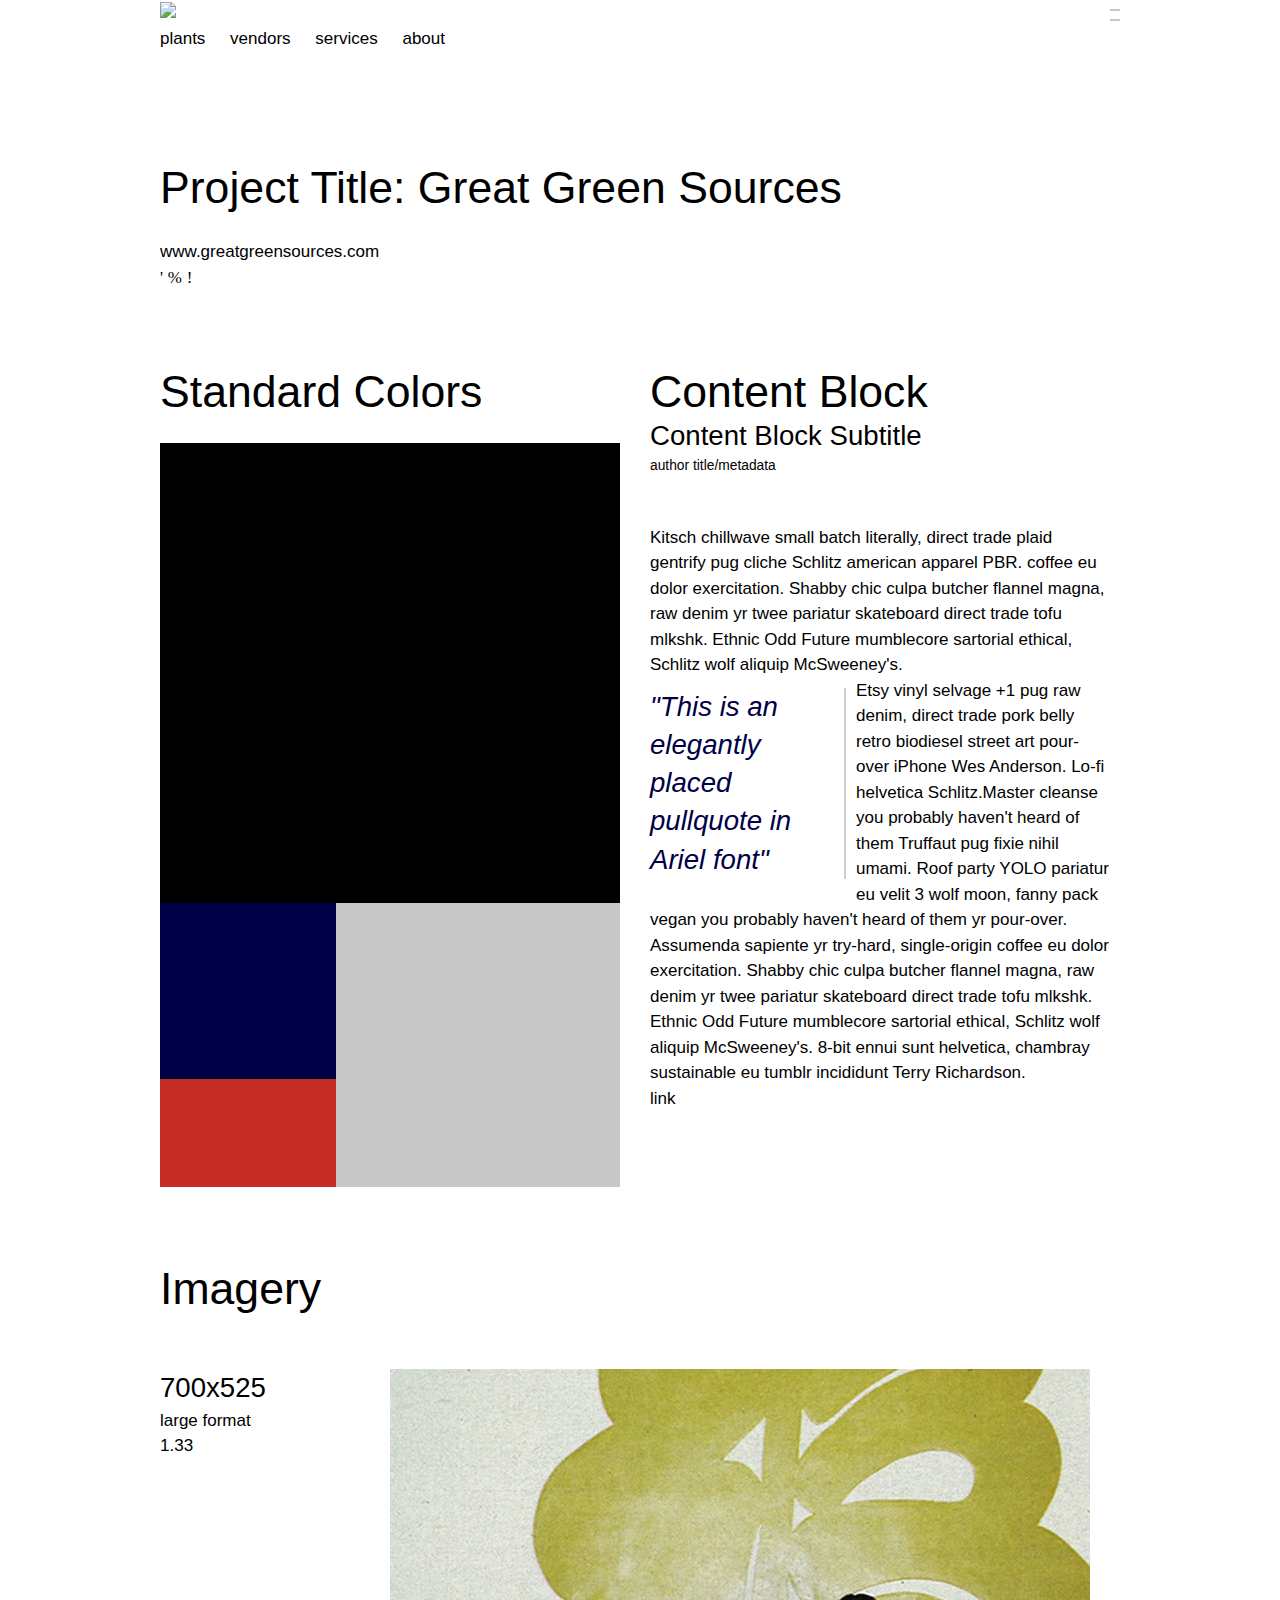
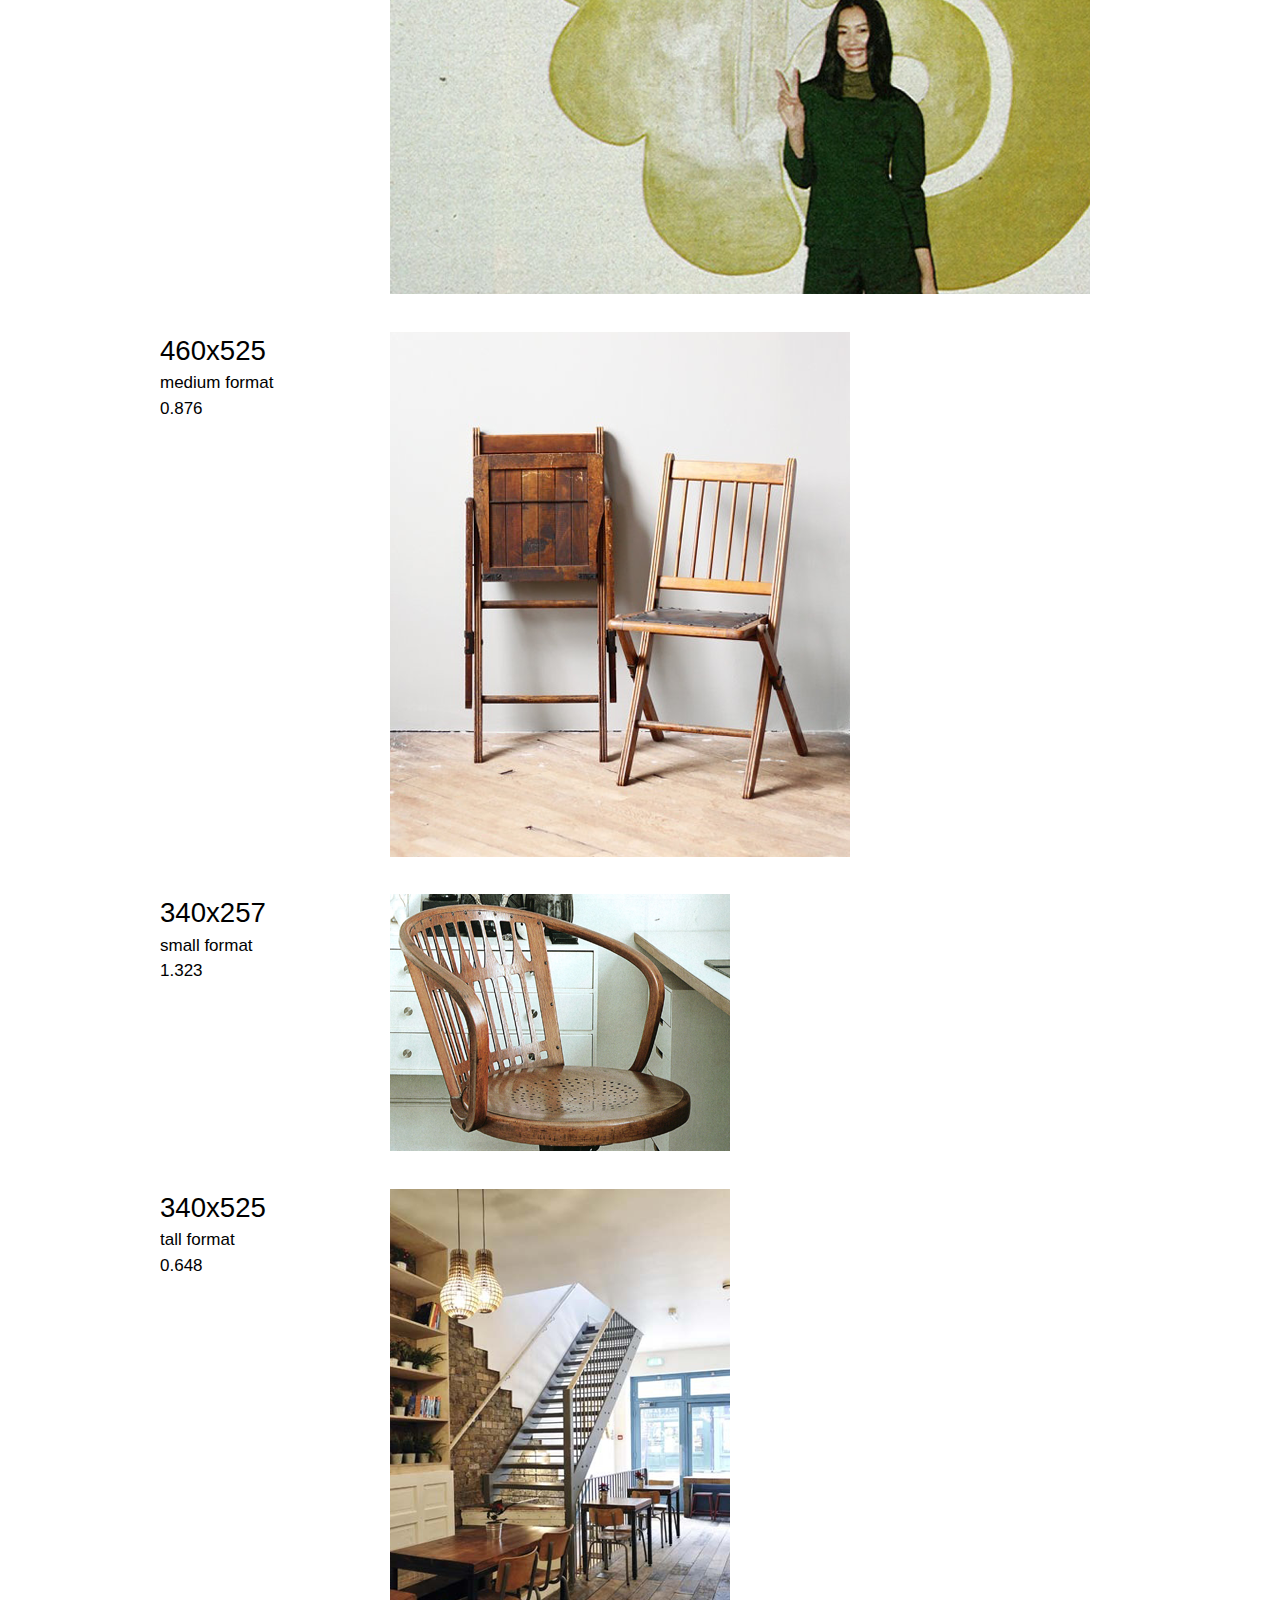
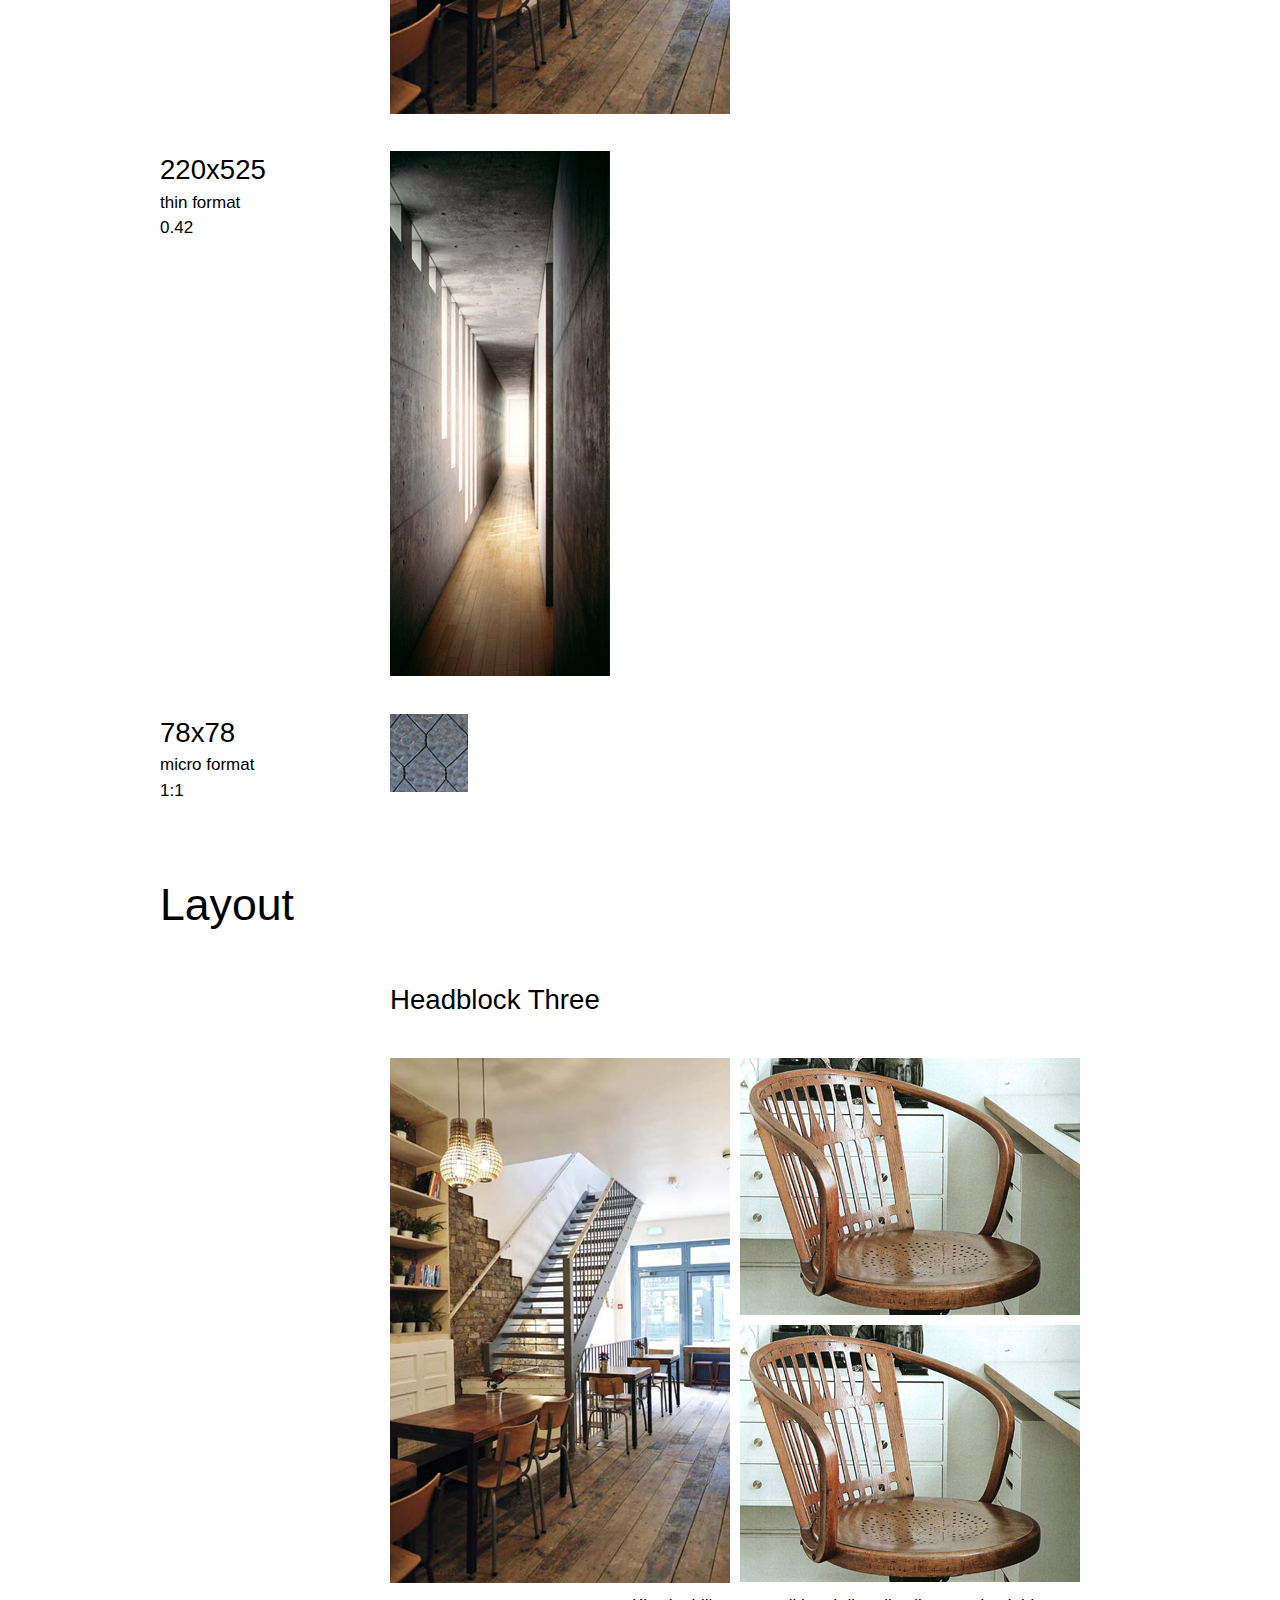
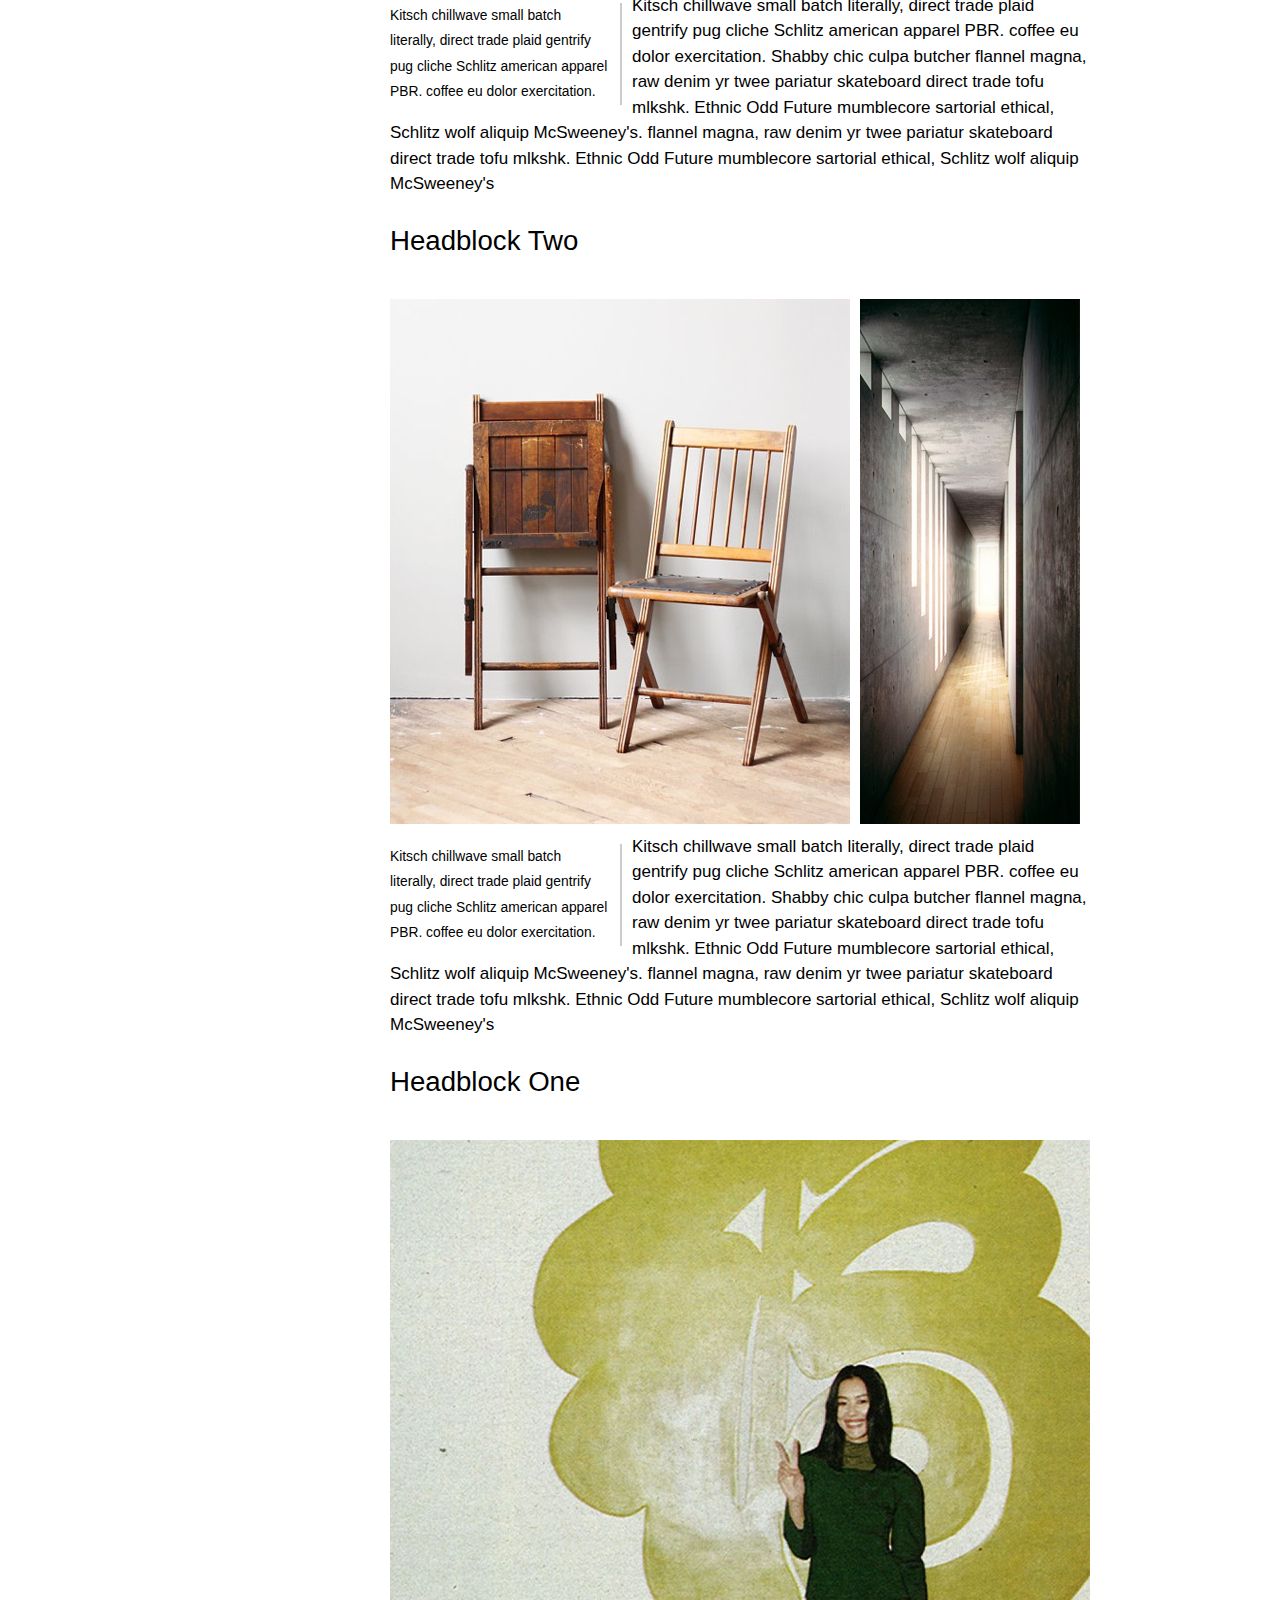
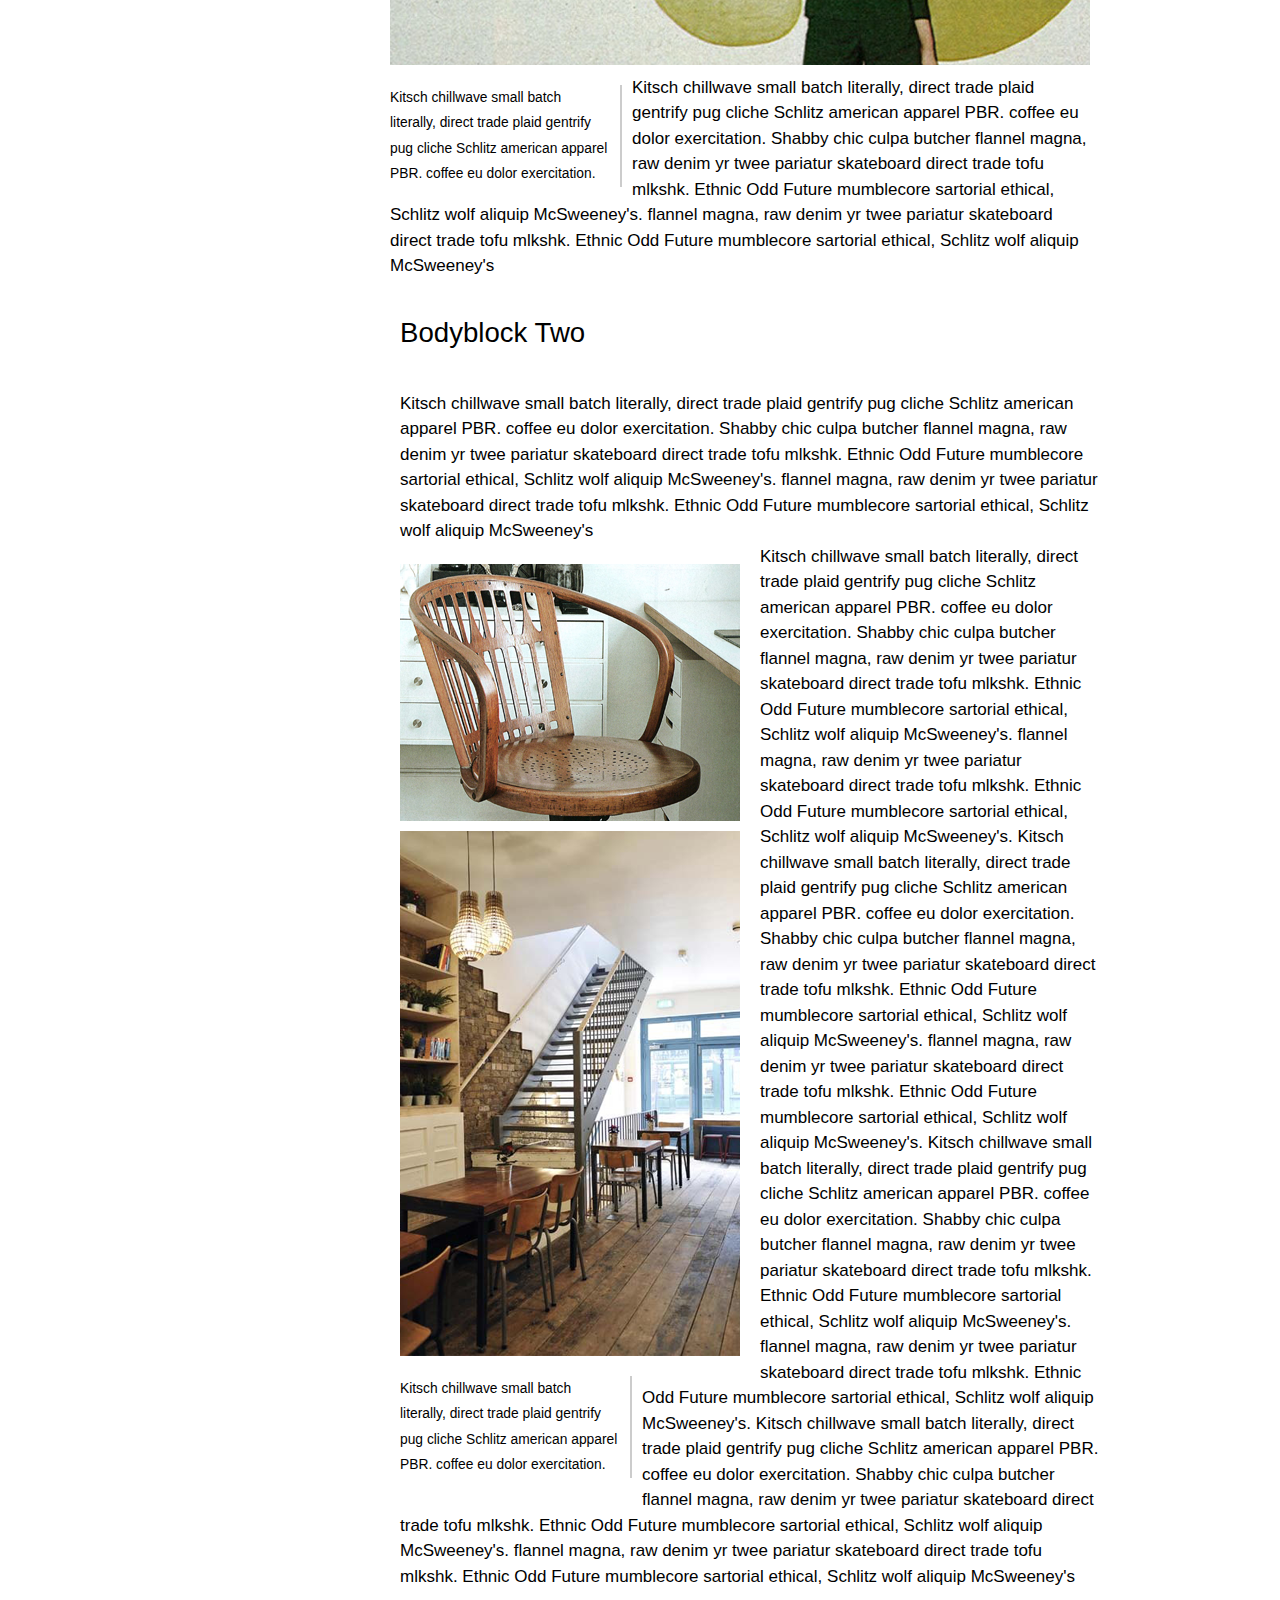
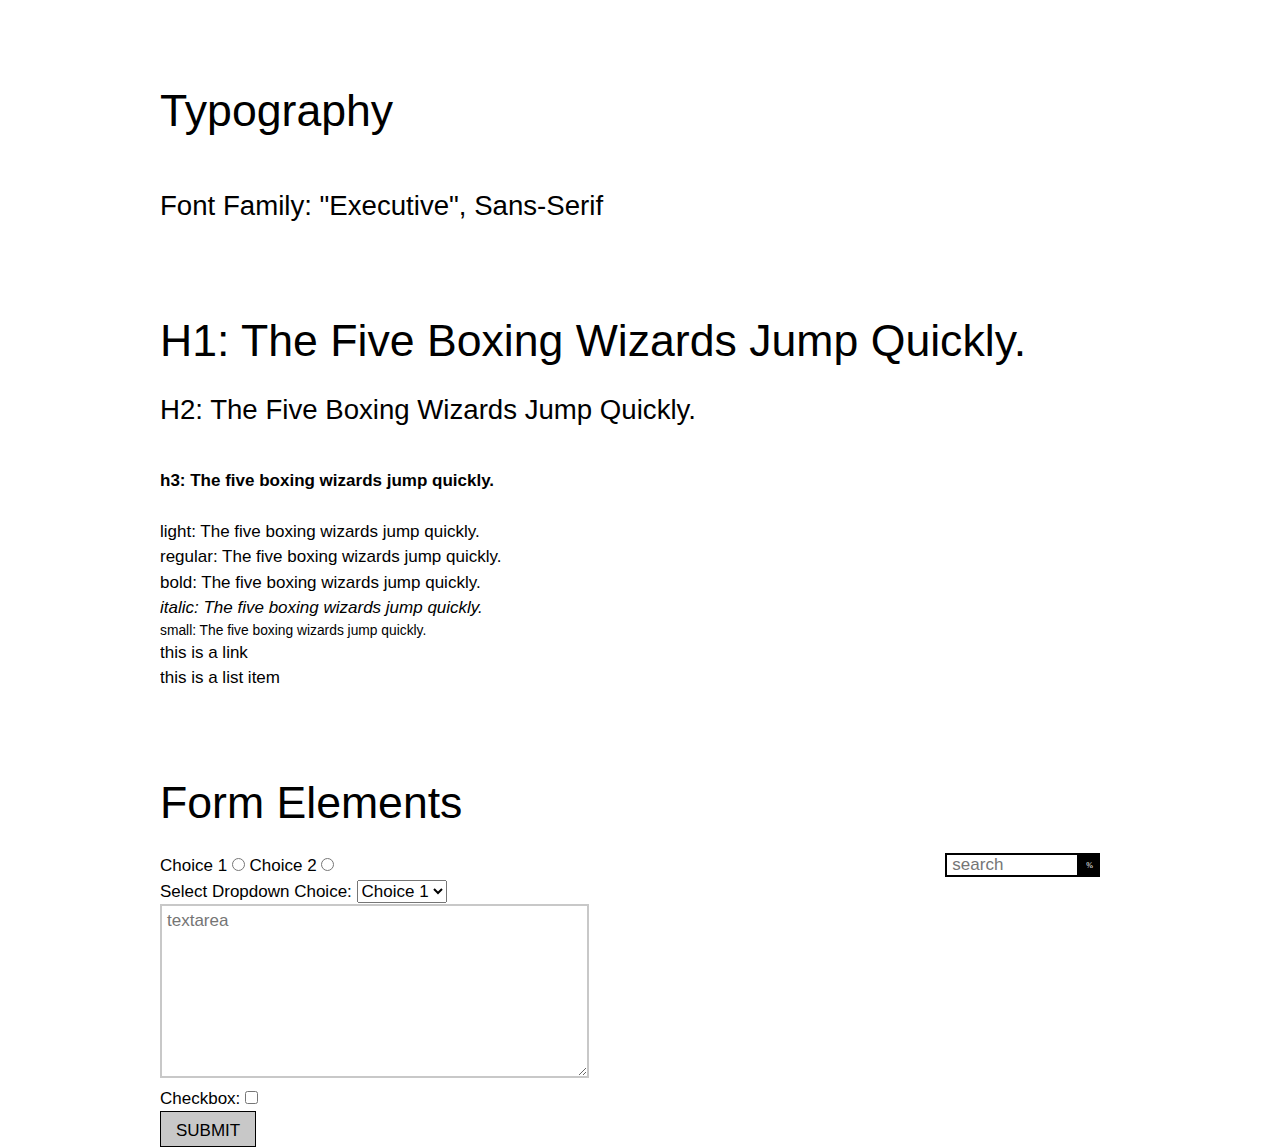
==== commit ef3f855d: "changes to style template - font, background, navigation" ====
--- a/skeleton/index.html
+++ b/skeleton/index.html
@@ -47,17 +47,31 @@
 </head>
 
 <body lang="en">
-
 	<section class="container">
 		<header class="sixteen columns alpha">
-			<h1 id="project_name">project title: octave research</h1>
-			<a id="project_url" href="http://www.livingoctaveresearch.us" target="_blank">www.livingoctavereserch.us</a>
-			<h1 id="branding">octave <span id="h1_research">research</span></h1>
-			<div id="iconography" class="sixteen columns alpha">	
-				<a href="#"><span aria-hidden="true" data-icon="&#x27;"> </span></a>
-				<a href="#"><span aria-hidden="true" data-icon="&#x25;"> </span></a>
-				<a href="#"><span aria-hidden="true" data-icon="&#x21;"> </span></a>	
-			</div><!--iconography-->
+			
+			<img src="branding.png">
+			
+			<nav>
+		        <ul>
+		          <li><a href="products.html">plants</a></li>
+		          <li><a href="vendors.html">vendors</a></li>
+		          <li><a href="services.html">services</a></li>
+		          <li><a href="about.html">about</a></li>
+		        </ul> 
+      		</nav>
+
+			<article>
+				<header class="sixteen columns alpha"><h1>project title: great green sources</h1></header>
+				<a id="project_url" href="http://www.greatgreensources.com" target="_blank">www.greatgreensources.com</a> 
+			</article>
+
+				<nav id="iconography" class="sixteen columns alpha">	
+					<a href="#"><span aria-hidden="true" data-icon="&#x27;"> </span></a>
+					<a href="#"><span aria-hidden="true" data-icon="&#x25;"> </span></a>
+					<a href="#"><span aria-hidden="true" data-icon="&#x21;"> </span></a>	
+				</nav><!--iconography-->	
+			
 		</header>
 
 		<section id="colors">
--- a/skeleton/stylesheets/compiled/style.css
+++ b/skeleton/stylesheets/compiled/style.css
@@ -260,28 +260,28 @@
     font-size: 1.125em;
     max-width: 160 em; } }
 @font-face {
-  font-family: "Executive_Regular";
-  src: url(../fonts/Executive/executive_regular.eot);
+  font-family: "OpenSans_Regular";
+  src: url(../fonts/OpenSans/OpenSans-regular.eot);
   /* IE */
-  src: url("Executive"), url(../fonts/Executive/executive_regular.ttf) format("truetype");
+  src: url("OpenSans"), url(../fonts/OpenSans/OpenSans-regular.ttf) format("truetype");
   /* non-IE */ }
 
 @font-face {
-  font-family: "Executive_Bold";
-  src: url(../fonts/Executive/executive_bold.eot);
+  font-family: "OpenSans_Light";
+  src: url(../fonts/OpenSans/OpenSans-light.eot);
   /* IE */
-  src: url("Executive"), url(../fonts/Executive/executive_bold.ttf) format("truetype");
+  src: url("OpenSans"), url(../fonts/OpenSans/OpenSans-light.ttf) format("truetype");
   /* non-IE */ }
 
 @font-face {
-  font-family: "Executive_Thin";
-  src: url(../fonts/Executive/executive_thin.eot);
+  font-family: "OpenSans_Bold";
+  src: url(../fonts/OpenSans/OpenSans-bold.eot);
   /* IE */
-  src: url("Executive"), url(../fonts/Executive/executive_thin.ttf) format("truetype");
+  src: url("OpenSans"), url(../fonts/OpenSans/OpenSans-bold.ttf) format("truetype");
   /* non-IE */ }
 
 * {
-  font-family: 'Executive', sans-serif; }
+  font-family: 'OpenSans', sans-serif; }
 
 h1, h2 {
   text-transform: capitalize;
@@ -291,7 +291,7 @@
   /* 73px */
   font-size: 4.5625em;
   line-height: 0.9863em;
-  font-family: 'Executive', sans-serif;
+  font-family: 'OpenSans', sans-serif;
   font-weight: 800;
   text-transform: uppercase;
   border-bottom: 1px solid black;
@@ -314,7 +314,7 @@
 
 a {
   text-decoration: none;
-  color: #c42c25; }
+  color: black; }
 
 ul#menu {
   display: inline-block; }
@@ -328,14 +328,13 @@
   margin: 50px 0px 0px 0px; }
 
 .light {
-  font-weight: 200; }
+  font-family: 'OpenSans-light', sans-serif; }
 
 .regular {
-  font-weight: 400; }
+  font-family: 'OpenSans-regular', sans-serif; }
 
 .bold {
-  font-weight: 800;
-  font-style: bold; }
+  font-family: 'OpenSans-bold', sans-serif; }
 
 .italic {
   font-weight: 400;
@@ -404,7 +403,7 @@
 
 /* Choose $body_pattern or $body_color*/
 body {
-  background: url("../../images/background.png") repeat; }
+  background: none; }
 
 body.container {
   overflow: hidden;
@@ -721,6 +720,9 @@
 article {
   margin-top: 50px; }
 
+header#project_name {
+  margin: none; }
+
 section {
   margin: 25px 0px 0px 0px; }
 
